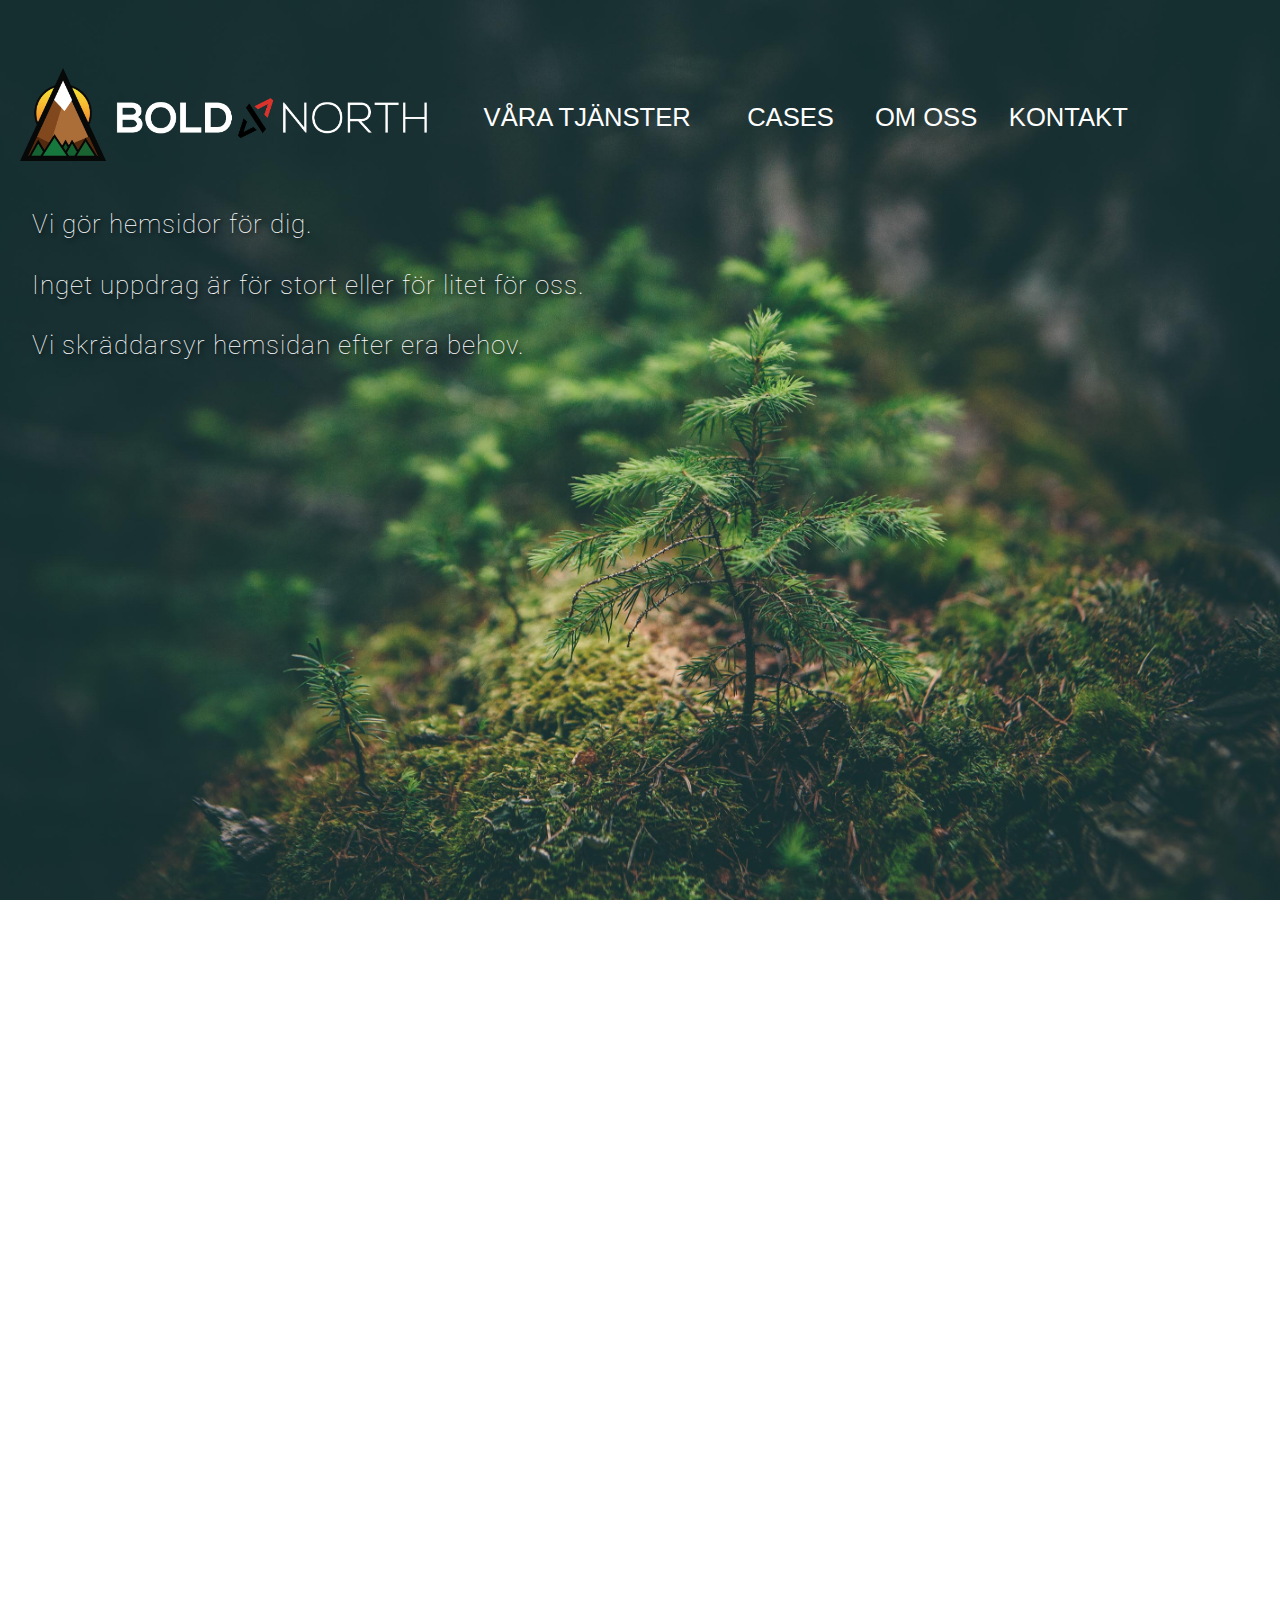
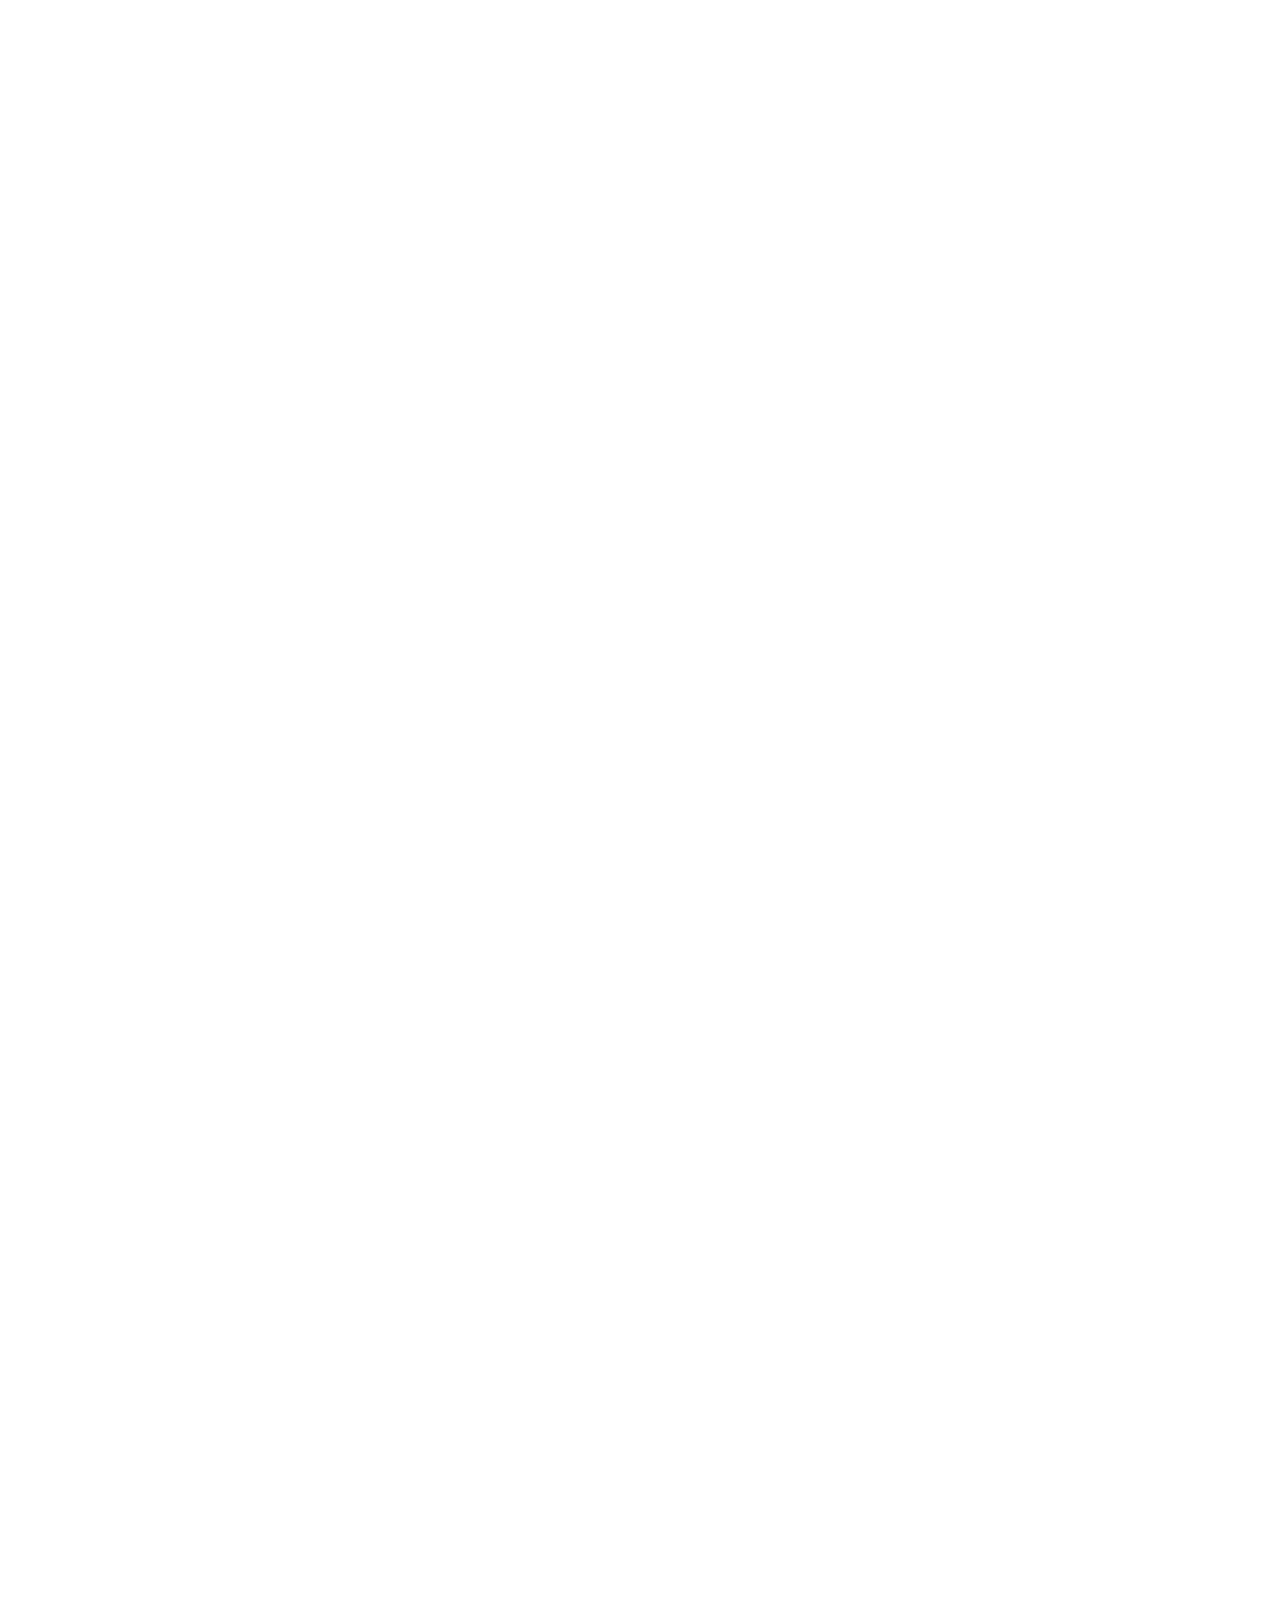
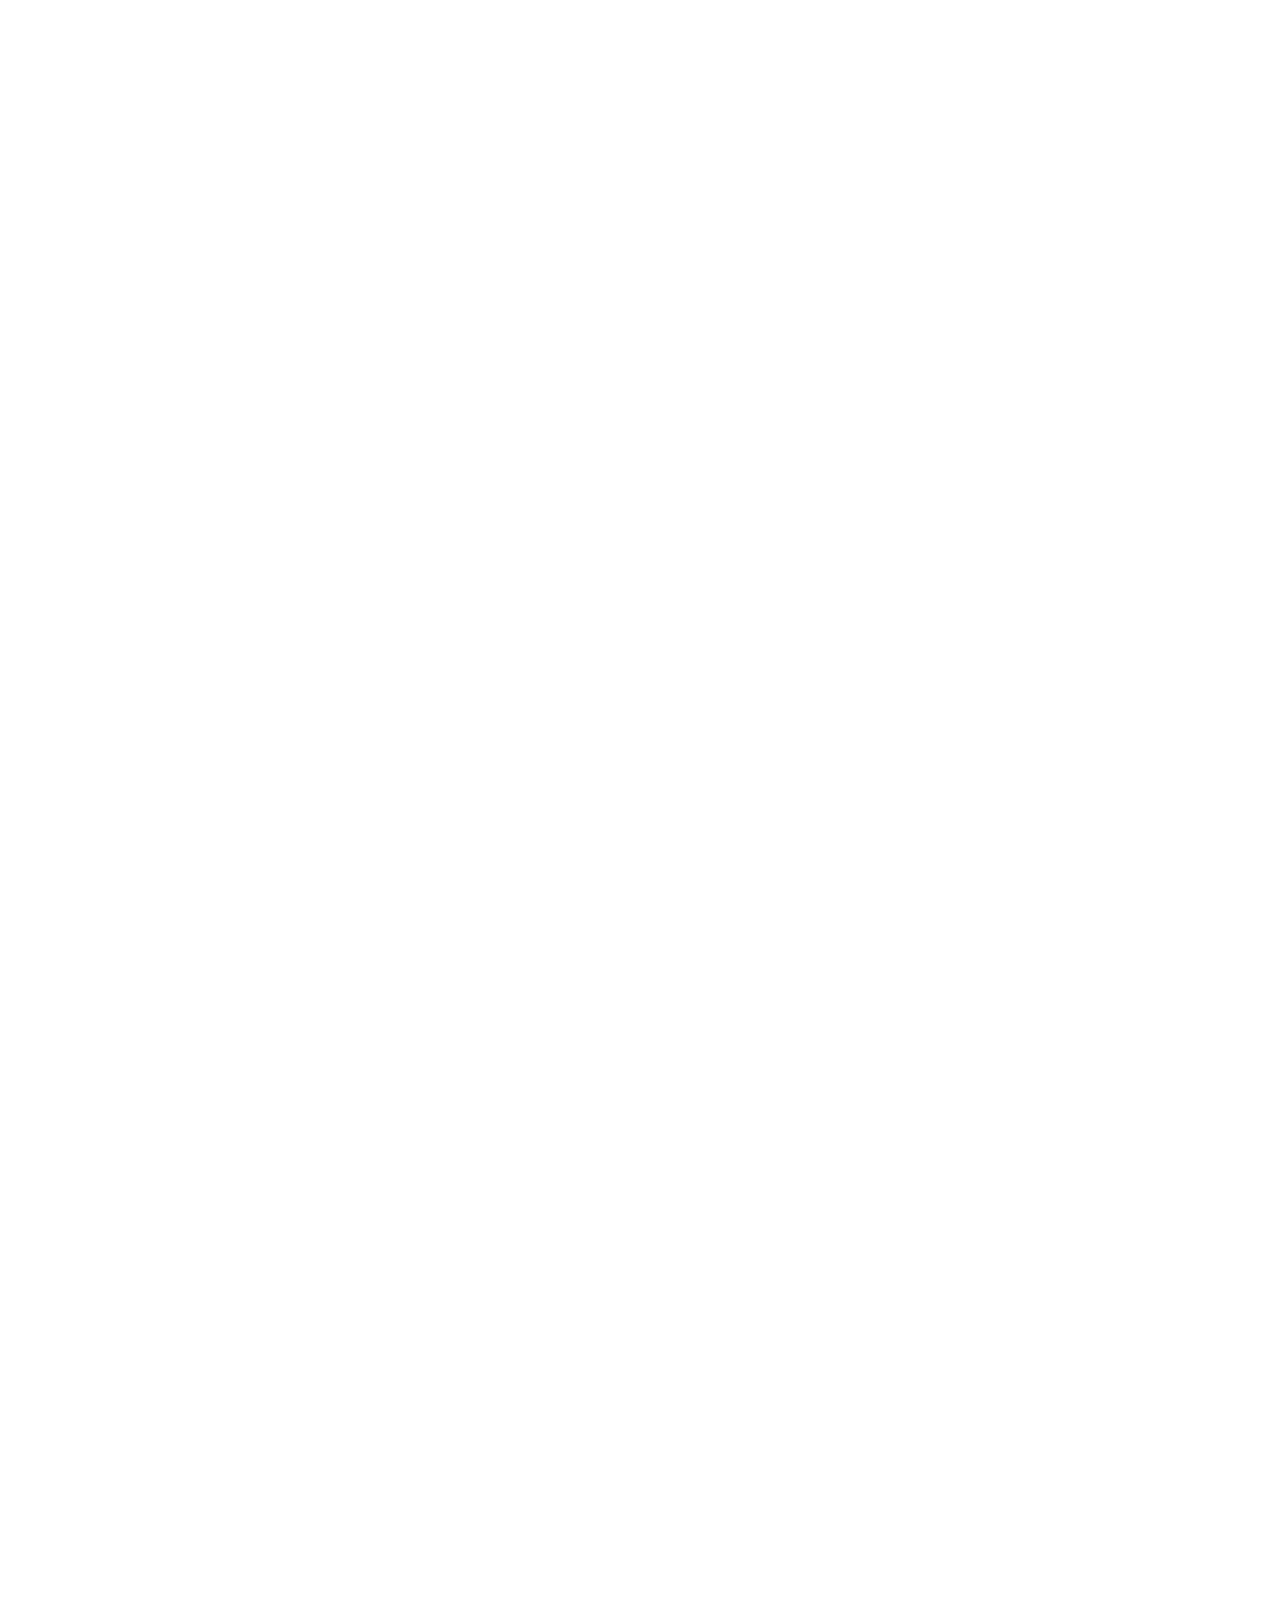
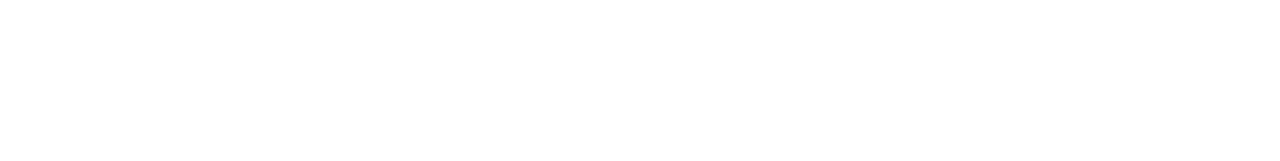
==== index.html @ 270f5dc6 "Merge remote-tracking branch 'refs/remotes/origin/master' into gh-pages" ====
<!DOCTYPE html>
<html lang="sv">

<head>
	<meta charset="utf-8">
	<meta http-equiv="X-UA-Compatible" content="IE=edge">
	<meta name="viewport" content="width=device-width, initial-scale=1">
	<!-- The above 3 meta tags *must* come first in the head; any other head content must come *after* these tags -->
	<title>Boldnorth</title>
	<!-- Bootstrap -->
	<link href="css/bootstrap.min.css" rel="stylesheet">
	<link rel="stylesheet" href="http://maxcdn.bootstrapcdn.com/font-awesome/4.5.0/css/font-awesome.min.css">
	<link href="css/style.css" rel="stylesheet">


	<!-- HTML5 shim and Respond.js for IE8 support of HTML5 elements and media queries -->
	<!-- WARNING: Respond.js doesn't work if you view the page via file:// -->
	<!--[if lt IE 9]>
	  <script src="https://oss.maxcdn.com/html5shiv/3.7.2/html5shiv.min.js"></script>
	  <script src="https://oss.maxcdn.com/respond/1.4.2/respond.min.js"></script>
	<![endif]-->
</head>

<body>
<div class="jumbotron">
	<div class="row">
		<div class="col-md-4">
			<img src="./img/mobile_logo_white.png" alt="Bold North" class="img-responsive mobile">
			<img src="./img/desktop_logo_white.png" alt="Bold North" class="img-responsive desktop">
		</div>

		<div class="col-md-8">
			<div class="rowmenu">
				<div class="linkfix">
					<ul class="col-md-12 list-unstyled text-center text-uppercase">
						<div class="col-xs-12 col-md-4">
							<li><a href="#" class="slide">Våra Tjänster</a></li>
						</div>
						<div class="col-xs-12 col-md-2">
							<li><a href="#" class="slide">Cases</a></li>
						</div>
						<div class="col-xs-12 col-md-2">
							<li><a href="#" class="slide">Om oss</a></li>
						</div>
						<div class="col-xs-12 col-md-2">
							<li><a href="#" class="slide">Kontakt</a></li>
						</div>
					</ul>
				</div>
			</div>
		</div>
	</div>
	
	<section class="intro">
		<div class="row">
			<div class="col-md-12">
			<p>Vi gör hemsidor för dig.</p>
            <p>Inget uppdrag är för stort eller för litet för oss.</p>
            <p>Vi skräddarsyr hemsidan efter era behov.</p>
			</div>
		</div>
	</section>
	
</div>

	<section>
		<div class="rubrik row">
		<h1 class="text-center text-uppercase">Våra tjänster</h1>
		<hr>
		</div>
		<div class="container-fluid">
			<div class="row">

				<div class="col-xs-12 col-md-3">
					<div class="thumbnail">
						<img src="img/html.png" class="img-thumbnail img-circle" alt="HTML5">
						<div class="caption">
							<p>
								Esse despicationes laboris labore vidisse, labore ex incididunt. Quae laboris ea deserunt in est esse est dolor se si malis expetendis cupidatat eu o aliqua minim aliqua proident, quo quorum offendit fidelissimae, nam varias proident eiusmod, fabulas legam quorum hic veniam ea eram pariatur nescius. Sint do est malis proident, sunt pariatur eu graviterque, est et malis cupidatat ad fugiat officia ab appellat. Commodo sint litteris nescius est eu cupidatat non pariatur, te fore eu quem, laboris enim aliqua proident esse. Ut labore nescius deserunt, do duis mandaremus pariatur. A noster commodo illustriora se fugiat adipisicing deserunt noster mentitum. A esse ne sint, vidisse est lorem qui et varias aliqua id iudicem, mentitum nisi iis nescius comprehenderit ita ingeniis ab magna ut legam senserit ea labore sint, nulla o ut culpa possumus, fabulas ex quis nostrud.
							</p>
						</div>
					</div>
				</div>

				<div class="col-xs-12 col-md-3">
					<div class="thumbnail">
						<img src="img/css.png" class="img-thumbnail img-circle" alt="CSS">
						<div class="caption">
							<p>
								Esse despicationes laboris labore vidisse, labore ex incididunt. Quae laboris ea deserunt in est esse est dolor se si malis expetendis cupidatat eu o aliqua minim aliqua proident, quo quorum offendit fidelissimae, nam varias proident eiusmod, fabulas legam quorum hic veniam ea eram pariatur nescius. Sint do est malis proident, sunt pariatur eu graviterque, est et malis cupidatat ad fugiat officia ab appellat. Commodo sint litteris nescius est eu cupidatat non pariatur, te fore eu quem, laboris enim aliqua proident esse. Ut labore nescius deserunt, do duis mandaremus pariatur. A noster commodo illustriora se fugiat adipisicing deserunt noster mentitum. A esse ne sint, vidisse est lorem qui et varias aliqua id iudicem, mentitum nisi iis nescius comprehenderit ita ingeniis ab magna ut legam senserit ea labore sint, nulla o ut culpa possumus, fabulas ex quis nostrud.
							</p>
						</div>
					</div>
				</div>

				<div class="col-xs-12 col-md-3">
					<div class="thumbnail">
						<img src="img/js.PNG" class="img-thumbnail img-circle" alt="JS">
						<div class="caption">
							<p>
								Esse despicationes laboris labore vidisse, labore ex incididunt. Quae laboris ea deserunt in est esse est dolor se si malis expetendis cupidatat eu o aliqua minim aliqua proident, quo quorum offendit fidelissimae, nam varias proident eiusmod, fabulas legam quorum hic veniam ea eram pariatur nescius. Sint do est malis proident, sunt pariatur eu graviterque, est et malis cupidatat ad fugiat officia ab appellat. Commodo sint litteris nescius est eu cupidatat non pariatur, te fore eu quem, laboris enim aliqua proident esse. Ut labore nescius deserunt, do duis mandaremus pariatur. A noster commodo illustriora se fugiat adipisicing deserunt noster mentitum. A esse ne sint, vidisse est lorem qui et varias aliqua id iudicem, mentitum nisi iis nescius comprehenderit ita ingeniis ab magna ut legam senserit ea labore sint, nulla o ut culpa possumus, fabulas ex quis nostrud.
							</p>
						</div>
					</div>
				</div>

				<div class="col-xs-12 col-md-3">
					<div class="thumbnail">
						<img src="img/wp.png" class="img-thumbnail img-circle" alt="WP">
						<div class="caption">
							<p>
								Esse despicationes laboris labore vidisse, labore ex incididunt. Quae laboris ea deserunt in est esse est dolor se si malis expetendis cupidatat eu o aliqua minim aliqua proident, quo quorum offendit fidelissimae, nam varias proident eiusmod, fabulas legam quorum hic veniam ea eram pariatur nescius. Sint do est malis proident, sunt pariatur eu graviterque, est et malis cupidatat ad fugiat officia ab appellat. Commodo sint litteris nescius est eu cupidatat non pariatur, te fore eu quem, laboris enim aliqua proident esse. Ut labore nescius deserunt, do duis mandaremus pariatur. A noster commodo illustriora se fugiat adipisicing deserunt noster mentitum. A esse ne sint, vidisse est lorem qui et varias aliqua id iudicem, mentitum nisi iis nescius comprehenderit ita ingeniis ab magna ut legam senserit ea labore sint, nulla o ut culpa possumus, fabulas ex quis nostrud.
							</p>
						</div>
					</div>
				</div>


			</div>
		</div>
	</section>
	
	<section id="cases container-fluid">
		<header class="row rubrik">
			<h1 class="text-center text-uppercase">Cases</h1>
			<hr>
		</header>
		<div class="row">
			<div class="col-md-12">
				<div class="col-md-4 col-sm-6 case-item">
					<img class="img-responsive" src="./img/city-q-c-800-400-4.jpg" alt="New York skyline">
					<div class="back">
						<h3>Project 1</h3>
						<p>Donec imperdiet purus vel orci luctus feugiat. Vivamus a sem in mauris scelerisque ornare a eget nisl. Maecenas non turpis vitae purus ultricies convallis sed ut lectus.</p>
						<ul class="project-links">
							<li><a href="#"><i class="fa fa-github fa-lg"></i>github</a></li>
							<li><a href="#"><i class="fa fa-link fa-lg"></i>url</a></li>
						</ul>
					</div>
				</div>
				<div class="col-md-4 col-sm-6 case-item">
					<img class="img-responsive" src="./img/city-q-c-800-400-4.jpg" alt="New York skyline">
					<div class="back">
						<h3>Project 1</h3>
						<p>Donec imperdiet purus vel orci luctus feugiat. Vivamus a sem in mauris scelerisque ornare a eget nisl. Maecenas non turpis vitae purus ultricies convallis sed ut lectus.</p>
						<ul class="project-links">
							<li><a href="#"><i class="fa fa-github fa-lg"></i>github</a></li>
							<li><a href="#"><i class="fa fa-link fa-lg"></i>url</a></li>
						</ul>
					</div>
				</div>
				<div class="col-md-4 col-sm-6 case-item">
					<img class="img-responsive" src="./img/city-q-c-800-400-4.jpg" alt="New York skyline">
					<div class="back">
						<h3>Project 1</h3>
						<p>Donec imperdiet purus vel orci luctus feugiat. Vivamus a sem in mauris scelerisque ornare a eget nisl. Maecenas non turpis vitae purus ultricies convallis sed ut lectus.</p>
						<ul class="project-links">
							<li><a href="#"><i class="fa fa-github fa-lg"></i>github</a></li>
							<li><a href="#"><i class="fa fa-link fa-lg"></i>url</a></li>
						</ul>
					</div>
				</div>
			</div>
		</div>
	</section>


	<div class="row">
		<div class="about-wrapper container-fluid" id="about">
			<article class="col-md-12 about">
				<div class="rubrik">
					<h1 class"text-center text-uppercase">Om oss</h1> 
					<hr>
				</div>
				<p class="text-center">Boldnorth är en webbyrå inriktad på att bygga websidelösningar för småföretag.
					<br> Som vill förbättra sin verksamhets synlighet på webben,
					<br> eller som vill ha en mer professionell lösning(uppfräschning), av deras tidigare hemsida.
					<br> Många småföretag har ofta hemma snickrade hemsidor, hemsidor från tidigt 2000-tal eller liknande.
					<br> Förutom att bygga väl designade hemsidor i Front end och i vissa fall med Wordpress
					<br> erbjuder vi en helhets lösning då vi också hostar hemsidorna på egna servrar vi har hand om.</p>
			</article>
		</div>
	</div>
	<div class="rubrik row">
		<h1 class"text-center text-uppercase">Vilka vi är</h1> 
		<hr>
	</div>
	<div class="members">
		<!-- Member John -->
		<section class="col-sm-3 col-md-3">
			<div class="thumb">
				<img src="img/user0.jpg" class="img-responsive" title="John Doe" alt="John Doe" />
				<div>
					<div>
						<p class="text-center">
							<a href="http://facebook.com"><i class="fa fa-facebook fa-lg"></i></a>
							<a href="http://twitter.com"><i class="fa fa-twitter fa-lg"></i></a>
							<a href="http://github.com"><i class="fa fa-github fa-lg"></i></a>
							<a href="http://googleplus.com"><i class="fa fa-google-plus fa-lg"></i></a>
						</p>
					</div>
				</div>
			</div>
			<div class="text-uppercase member">
				<h2>John Doe</h2></div>
			<div class="text-uppercase member-position">
				<h4>Utvecklare</h4></div>
		</section>

		<!-- Member Jane -->
		<section class="col-sm-3 col-md-3">
			<div class="thumb">
				<img src="img/user1.jpg" class="img-responsive" title="Jane Doe" alt="Jane Doe" />
				<div>
					<div>
						<p class="text-center">
							<a href="http://facebook.com"><i class="fa fa-facebook fa-lg"></i></a>
							<a href="http://twitter.com"><i class="fa fa-twitter fa-lg"></i></a>
							<a href="http://github.com"><i class="fa fa-github fa-lg"></i></a>
							<a href="http://googleplus.com"><i class="fa fa-google-plus fa-lg"></i></a>
						</p>
					</div>
				</div>
			</div>
			<div class="text-uppercase member">
				<h2>Jane Doe</h2></div>
			<div class="text-uppercase member-position">
				<h4>Utvecklare</h4></div>
		</section>

		<!-- Member Mike -->
		<section class="col-sm-3 col-md-3">
			<div class="thumb">
				<img src="img/user2.jpg" class="img-responsive" title="Mike Doe" alt="Mike Doe" />
				<div>
					<div>
						<p class="text-center">
							<a href="http://facebook.com"><i class="fa fa-facebook fa-lg"></i></a>
							<a href="http://twitter.com"><i class="fa fa-twitter fa-lg"></i></a>
							<a href="http://github.com"><i class="fa fa-github fa-lg"></i></a>
							<a href="http://googleplus.com"><i class="fa fa-google-plus fa-lg"></i></a>
						</p>
					</div>
				</div>
			</div>
			<div class="text-uppercase member">
				<h2>Mike Doe</h2></div>
			<div class="text-uppercase member-position">
				<h4>Utvecklare</h4></div>
		</section>

		<!-- Member Rupert -->
		<section class="col-md-3">
			<div class="thumb">
				<img src="img/user3.jpg" class="img-responsive" title="Rupert Doe" alt="Rupert Doe" />
				<div>
					<div>
						<p class="text-center">
							<a href="http://facebook.com"><i class="fa fa-facebook fa-lg"></i></a>
							<a href="http://twitter.com"><i class="fa fa-twitter fa-lg"></i></a>
							<a href="http://github.com"><i class="fa fa-github fa-lg"></i></a>
							<a href="http://googleplus.com"><i class="fa fa-google-plus fa-lg"></i></a>
						</p>
					</div>
				</div>
			</div>
			<div class="text-uppercase member">
				<h2>Rupert Doe</h2></div>
			<div class="text-uppercase member-position">
				<h4>Utvecklare</h4></div>
		</section>
	</div>
	
	<div class="clear"></div>
	
	<div class="container form col-xs-12 col-sm-12 col-md-12 clear" id="form">
		<div class="col-xs-12 col-sm-offset-2 col-sm-8 contact-wrapper">
			<div class="col-xs-12 col-sm-12 contact-header">
				<h2>KONTAKTA OSS</h2>
			</div>
			<hr>
			<form class="form-horizontal" role="form">
				<div class="form-group">
					<label class="control-label col-xs-4 col-sm-offset-1 col-sm-2" for="fname">Förnamn:</label>
					<div class="col-xs-12 col-sm-offset-1 col-sm-10">
						<input type="text" id="fname" placeholder="Förnamn">
					</div>
				</div>
				<div class="form-group">
					<label class="control-label col-xs-4 col-sm-offset-1 col-sm-2" for="lname">Efternamn:</label>
					<div class="col-xs-12 col-sm-offset-1 col-sm-10">
						<input type="text" id="lname" placeholder="Efternamn">
					</div>
				</div>
				<div class="form-group" id="email">
					<label class="control-label col-xs-4 col-sm-offset-1 col-sm-2" for="email">E-mail:</label>
					<div class="col-xs-12 col-sm-offset-1 col-sm-10">
						<input type="email" id="email" placeholder="E-mail">
					</div>
				</div>
				<div class="form-group">
					<label class="control-label col-xs-4 col-sm-offset-1 col-sm-2" for="message">Meddelande:</label>
					<div class="col-xs-12 col-sm-offset-1 col-sm-10">
						<textarea class="textarea" rows="5" id="message"></textarea>
					</div>
				</div>
				<div class="form-group">
					<div class="col-xs-12 col-sm-offset-1 col-sm-10">
						<button type="submit" class="button">Skicka</button>
					</div>
				</div>
			</form>
			<!--Map-->
			<div class="col-xs-12 col-sm-12 contact-header">
				<h2>HITTA HIT</h2>
			</div>
			<hr>
			<div class="map lighten col-xs-12 col-sm-12" id="map">
				<iframe src="https://www.google.com/maps/embed?pb=!1m18!1m12!1m3!1d2022.7422877471067!2d18.073417816489247!3d59.5373857013647!2m3!1f0!2f0!3f0!3m2!1i1024!2i768!4f13.1!3m3!1m2!1s0x465f9749a5b9292f%3A0x2aa15bc12e56714d!2sFornminnesv%C3%A4gen+5%2C+186+32+Vallentuna!5e0!3m2!1sen!2sse!4v1453817411791" allowfullscreen></iframe>
			</div>
		</div>
	</div>

	<div class="col">
		<footer class="col-xs-12">
			<section class="col-xs-12 col-sm-offset-1 col-sm-3">
				<img src="img/footer_logo.png" alt="logotype">
				<p>&copy; 2016 Bold North
					<br>All Rights Reserved</p>
			</section>
			<section class="col-xs-12 col-sm-offset-1 col-sm-3">
				<h1>KONTAKT</h1>
				<p>Sjumilavägen 8
					<br> 186 79 Sjumilaskogen
					<br> Tel: 055-55 55 55
					<br>
					<a href=“boldnorth@hotmail.com”>Skicka ett mejl</a>
				</p>
			</section>
			<section class="col-xs-12 col-sm-offset-1 col-sm-3">
				<h1>SOCIALA MEDIER</h1>
				<div class="social">
					<a href="http://www.facebook.com">
						<img class="tilt darken" src="img/social/1453470509_social_media_icons_elance_2-01.png" alt="facebook">
					</a>
				</div>
				<div class="social">
					<a href="#">
						<img class="tilt darken" src="img/social/1453470567_social_media_icons_elance_2-05.png" alt="twitter">
					</a>
				</div>
				<div class="social">
					<a href="#">
						<img class="tilt darken" src="img/social/1453470576_social_media_icons_elance_2-08.png" alt="linkedin">
					</a>
				</div>
				<div class="social">
					<a href="#">
						<img class="tilt darken" src="img/social/1453470588_social_media_icons_elance_2-03.png" alt="googleplus">
					</a>
				</div>
			</section>
		</footer>
	</div>

	<!-- jQuery (necessary for Bootstrap's JavaScript plugins) -->
	<script src="https://ajax.googleapis.com/ajax/libs/jquery/1.11.3/jquery.min.js"></script>
	<!-- Include all compiled plugins (below), or include individual files as needed -->
	<script src="js/bootstrap.min.js"></script>
</body>

</html>
---- css/style.css ----
/* BASIC STYLES
----------------------------------------------- */

/* FONTS */
@import url(https://fonts.googleapis.com/css?family=Roboto:400,100,300,100italic,300italic,400italic,500,500italic,700,700italic,900,900italic);
/* @import url(https://fonts.googleapis.com/css?family=Roboto); */
@import url(https://fonts.googleapis.com/css?family=Open+Sans);
@import url(https://fonts.googleapis.com/css?family=Source+Sans+Pro);

/* BASIC STYLES */
@import "basic.css";

/* HEADER
----------------------------------------------- */
@import "header.css";

/* INTRO
----------------------------------------------- */
@import "intro.css";

/* SERVICES
----------------------------------------------- */
@import "services.css";

/* CASES
----------------------------------------------- */
@import "cases.css";

/* ABOUT
----------------------------------------------- */
@import "about.css";

/* CONTACT
----------------------------------------------- */
@import "contact.css";

/* FOOTER
----------------------------------------------- */
@import "footer.css";
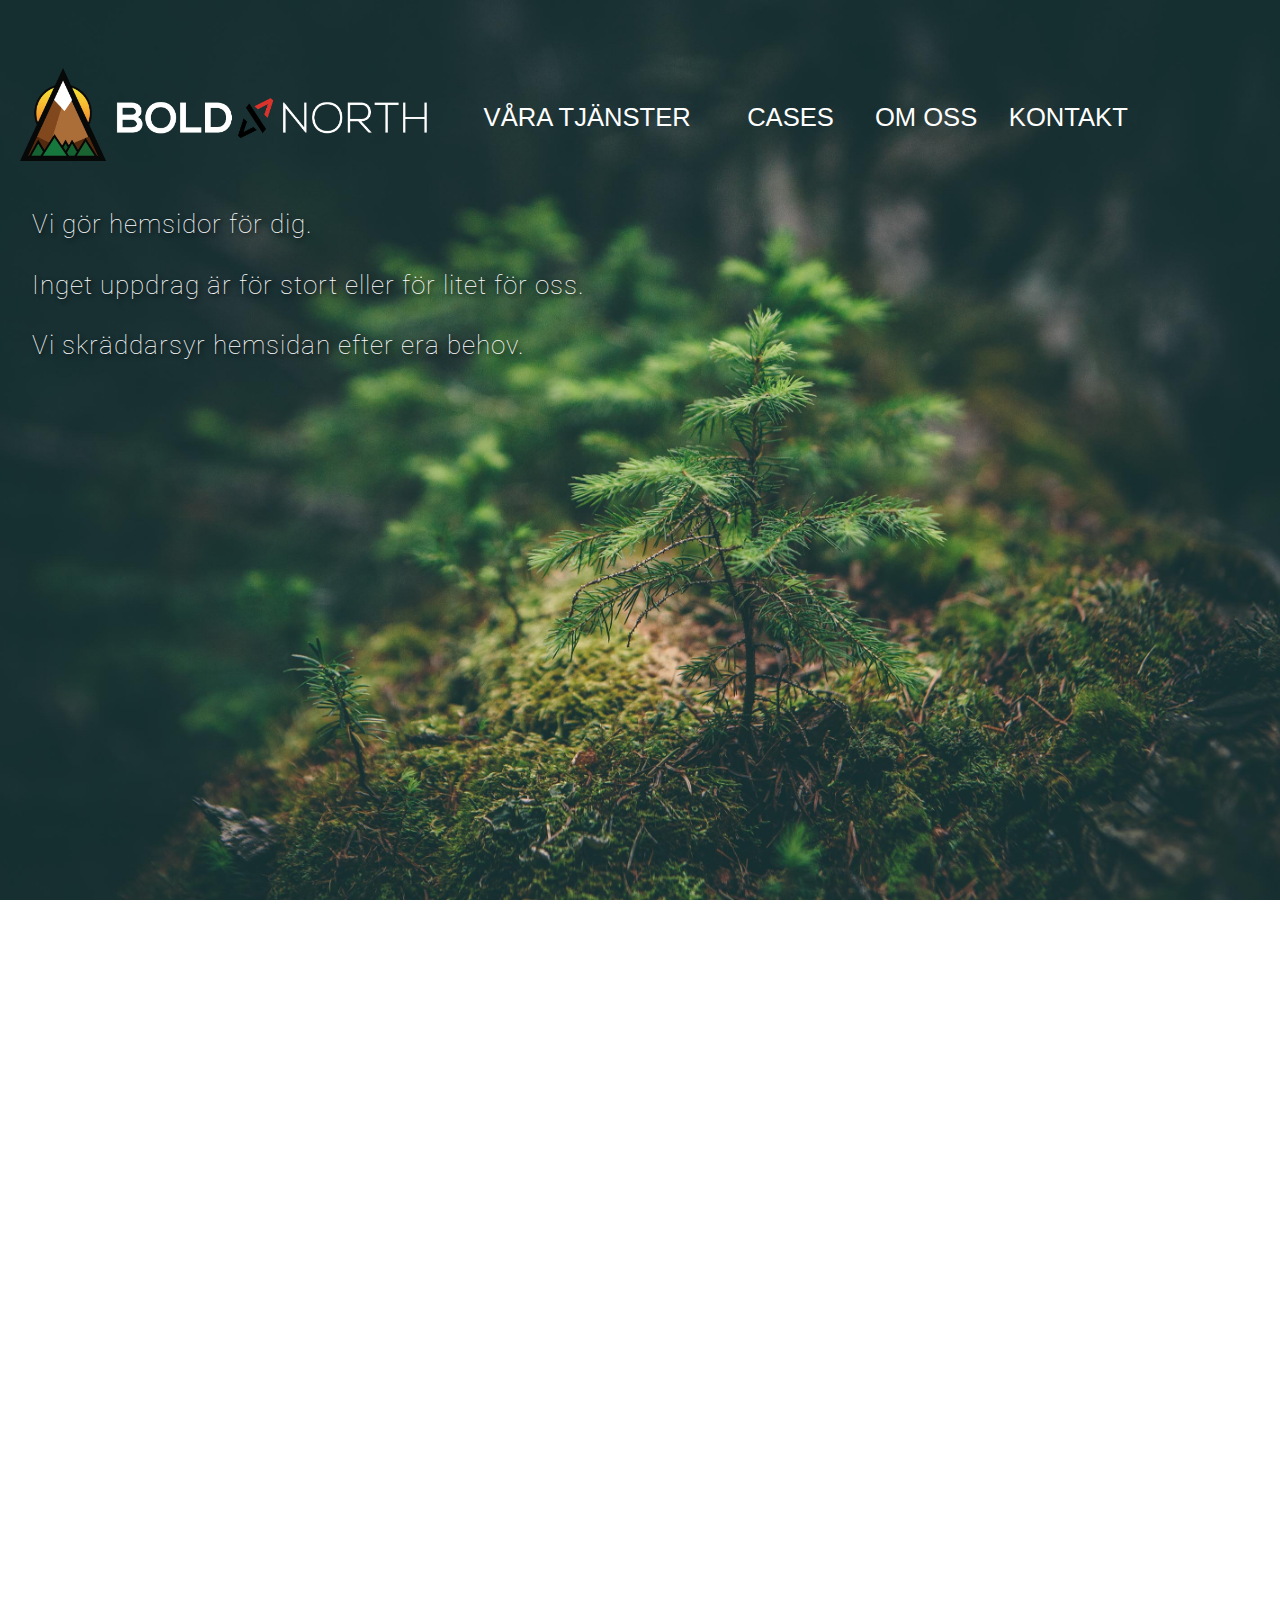
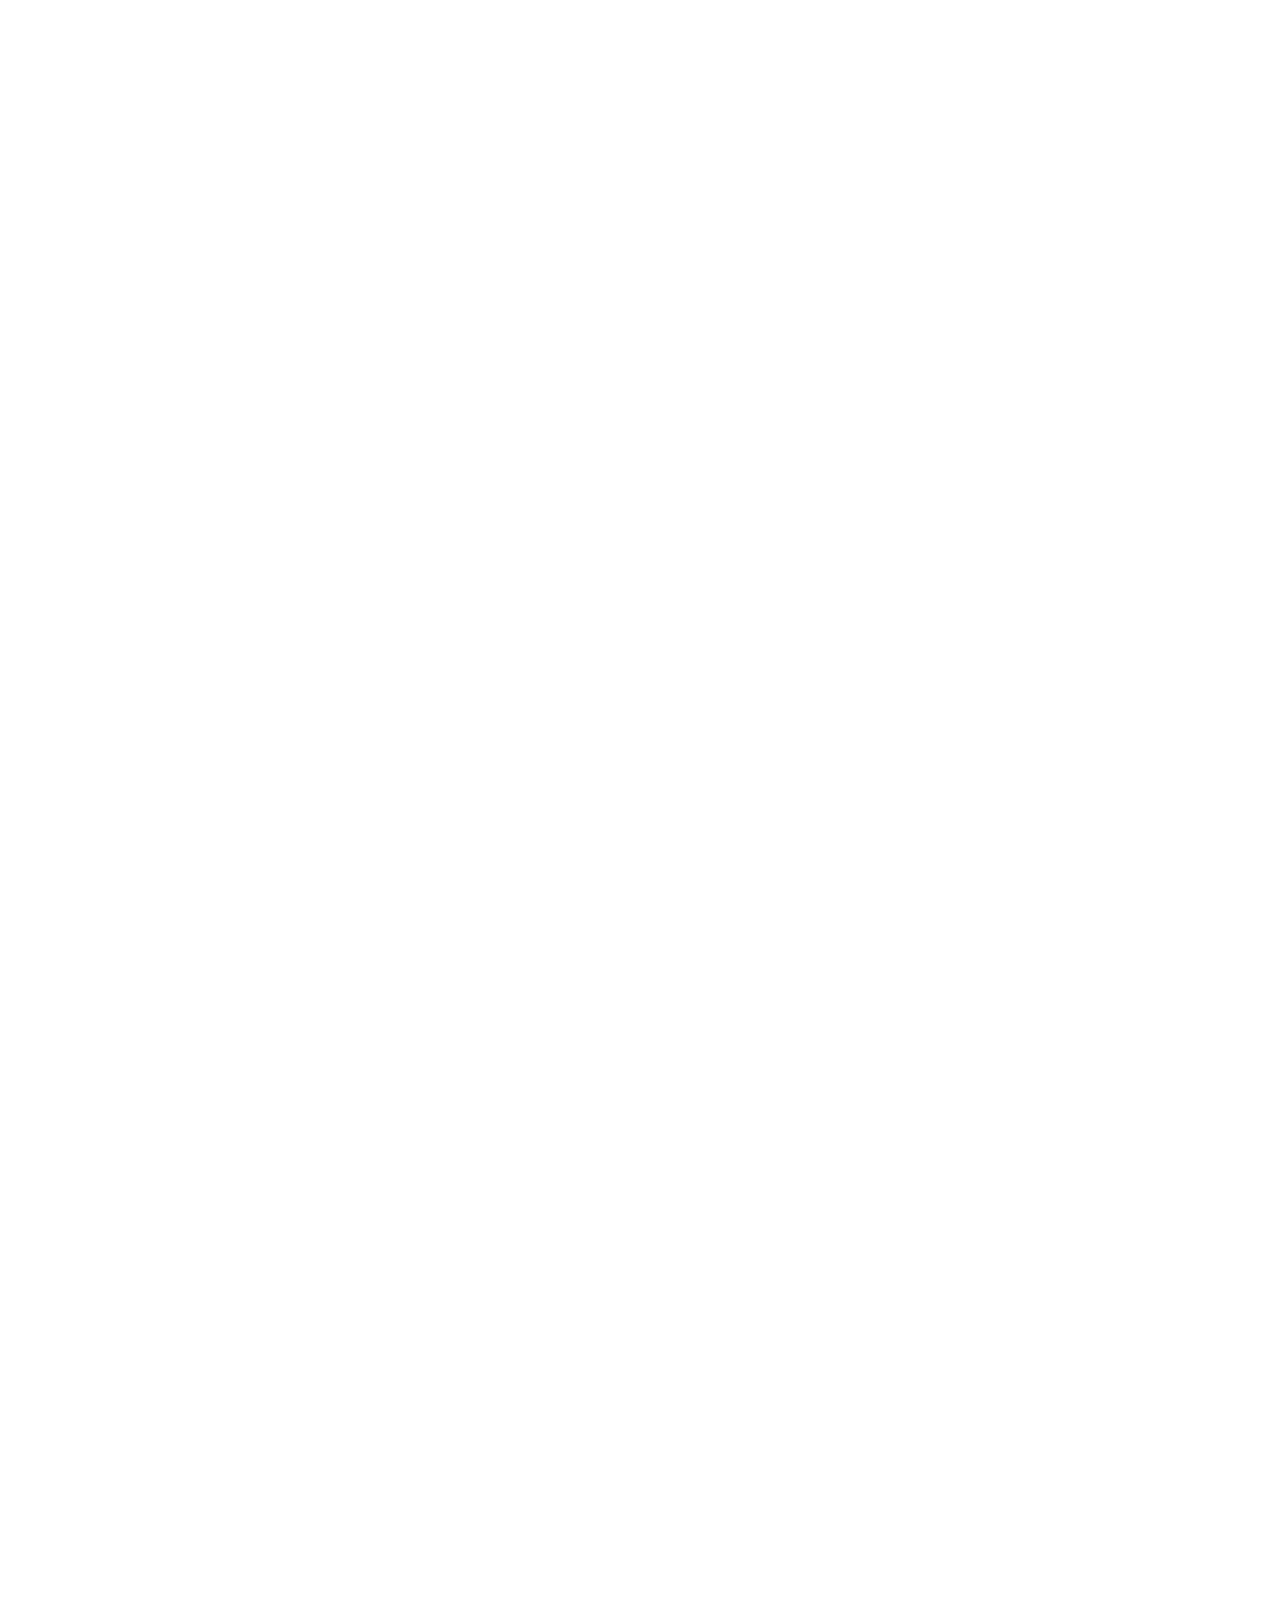
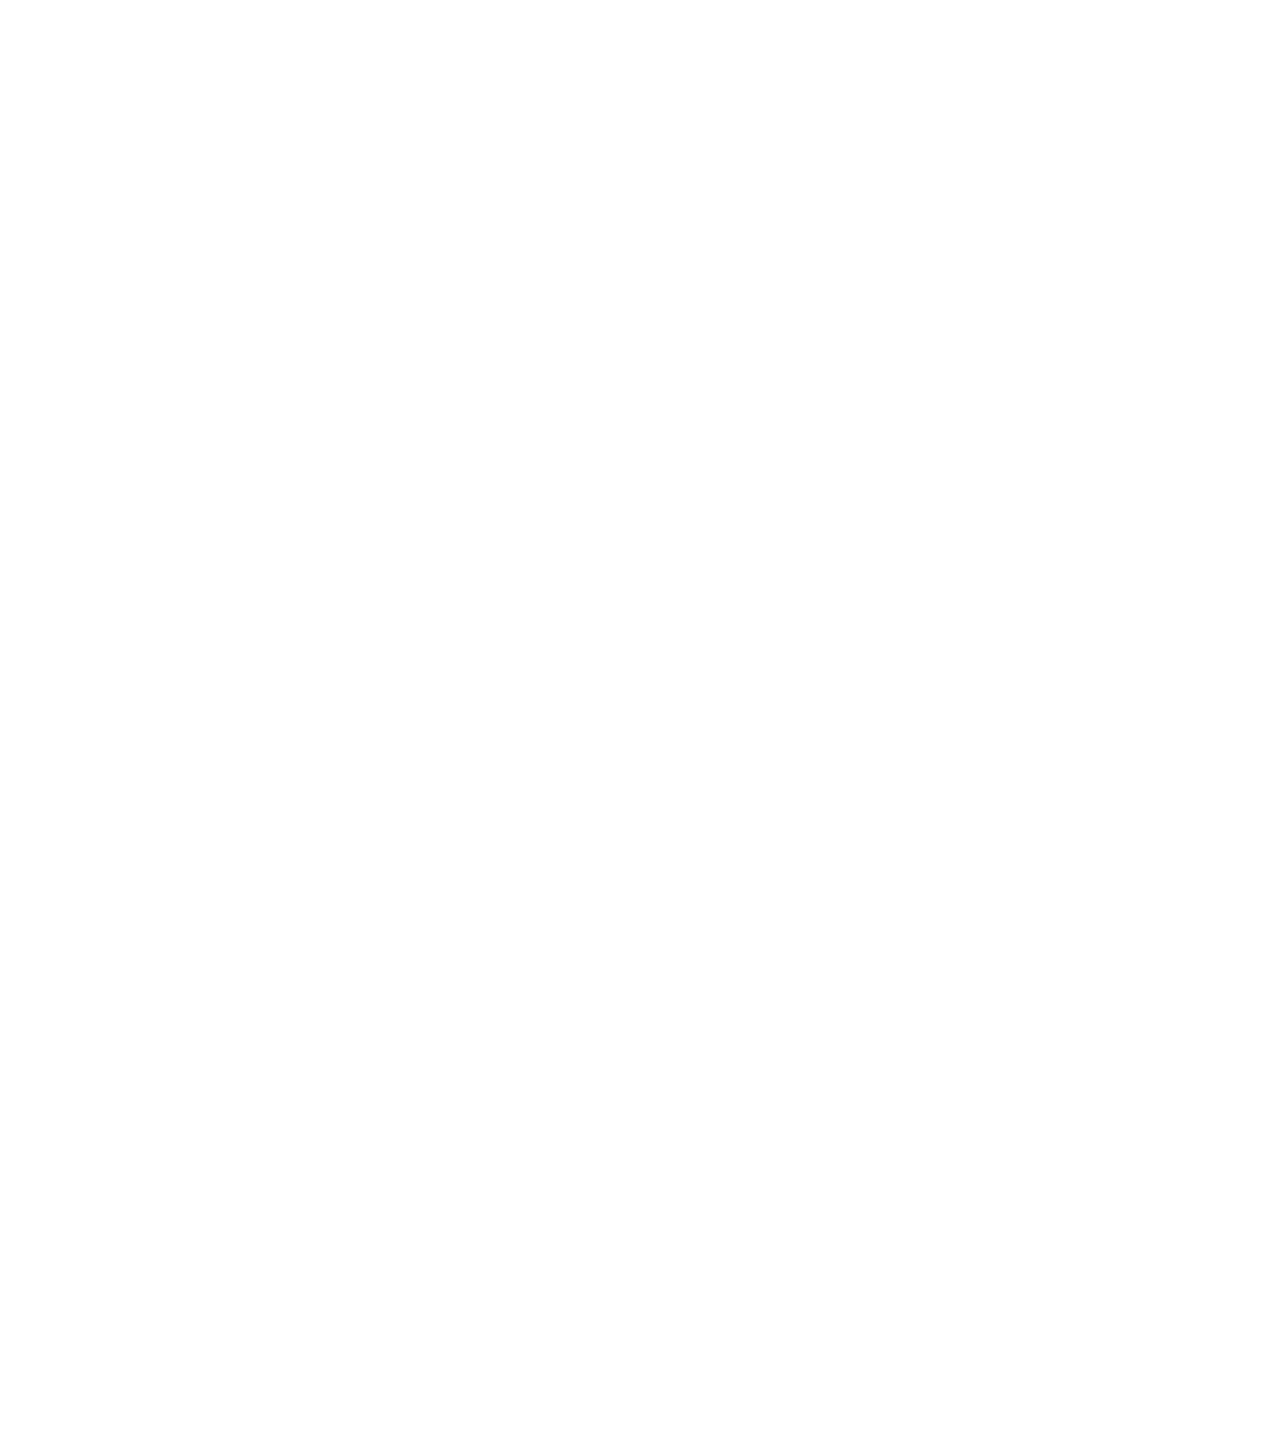
==== commit 52b5eb9c: "merge" ====
--- a/index.html
+++ b/index.html
@@ -247,6 +247,7 @@
 				<h2>Mike Doe</h2></div>
 			<div class="text-uppercase member-position">
 				<h4>Utvecklare</h4></div>
+>>>>>>> master
 		</section>
 
 		<!-- Member Rupert -->
@@ -273,93 +274,101 @@
 	
 	<div class="clear"></div>
 	
-	<div class="container form col-xs-12 col-sm-12 col-md-12 clear" id="form">
-		<div class="col-xs-12 col-sm-offset-2 col-sm-8 contact-wrapper">
-			<div class="col-xs-12 col-sm-12 contact-header">
+	<!--KONTAKT-->
+<section>
+	<div class="container form col-xs-12 col-sm-12 col-md-12 col-lg-12 badboll" id="form">
+		<div class="col-xs-12 col-sm-offset-2 col-sm-8 col-md-offset-2 col-md-8 col-lg-offset-3 col-lg-6 contact-wrapper">
+			<div class="col-xs-12 col-sm-12 col-md-12 col-lg-12 contact-header">
 				<h2>KONTAKTA OSS</h2>
 			</div>
 			<hr>
-			<form class="form-horizontal" role="form">
+			<!--Form-->
+			<div class="col-xs-12 col-sm-12 col-md-6">
+				<form class="form-horizontal" role="form">
 				<div class="form-group">
-					<label class="control-label col-xs-4 col-sm-offset-1 col-sm-2" for="fname">Förnamn:</label>
-					<div class="col-xs-12 col-sm-offset-1 col-sm-10">
-						<input type="text" id="fname" placeholder="Förnamn">
-					</div>
-				</div>
-				<div class="form-group">
-					<label class="control-label col-xs-4 col-sm-offset-1 col-sm-2" for="lname">Efternamn:</label>
-					<div class="col-xs-12 col-sm-offset-1 col-sm-10">
-						<input type="text" id="lname" placeholder="Efternamn">
-					</div>
-				</div>
-				<div class="form-group" id="email">
-					<label class="control-label col-xs-4 col-sm-offset-1 col-sm-2" for="email">E-mail:</label>
-					<div class="col-xs-12 col-sm-offset-1 col-sm-10">
-						<input type="email" id="email" placeholder="E-mail">
-					</div>
-				</div>
-				<div class="form-group">
-					<label class="control-label col-xs-4 col-sm-offset-1 col-sm-2" for="message">Meddelande:</label>
-					<div class="col-xs-12 col-sm-offset-1 col-sm-10">
-						<textarea class="textarea" rows="5" id="message"></textarea>
-					</div>
-				</div>
-				<div class="form-group">
-					<div class="col-xs-12 col-sm-offset-1 col-sm-10">
-						<button type="submit" class="button">Skicka</button>
-					</div>
-				</div>
-			</form>
-			<!--Map-->
-			<div class="col-xs-12 col-sm-12 contact-header">
-				<h2>HITTA HIT</h2>
-			</div>
-			<hr>
-			<div class="map lighten col-xs-12 col-sm-12" id="map">
-				<iframe src="https://www.google.com/maps/embed?pb=!1m18!1m12!1m3!1d2022.7422877471067!2d18.073417816489247!3d59.5373857013647!2m3!1f0!2f0!3f0!3m2!1i1024!2i768!4f13.1!3m3!1m2!1s0x465f9749a5b9292f%3A0x2aa15bc12e56714d!2sFornminnesv%C3%A4gen+5%2C+186+32+Vallentuna!5e0!3m2!1sen!2sse!4v1453817411791" allowfullscreen></iframe>
-			</div>
-		</div>
-	</div>
-
-	<div class="col">
-		<footer class="col-xs-12">
-			<section class="col-xs-12 col-sm-offset-1 col-sm-3">
-				<img src="img/footer_logo.png" alt="logotype">
-				<p>&copy; 2016 Bold North
-					<br>All Rights Reserved</p>
-			</section>
-			<section class="col-xs-12 col-sm-offset-1 col-sm-3">
-				<h1>KONTAKT</h1>
-				<p>Sjumilavägen 8
-					<br> 186 79 Sjumilaskogen
-					<br> Tel: 055-55 55 55
-					<br>
-					<a href=“boldnorth@hotmail.com”>Skicka ett mejl</a>
-				</p>
-			</section>
-			<section class="col-xs-12 col-sm-offset-1 col-sm-3">
-				<h1>SOCIALA MEDIER</h1>
-				<div class="social">
-					<a href="http://www.facebook.com">
-						<img class="tilt darken" src="img/social/1453470509_social_media_icons_elance_2-01.png" alt="facebook">
-					</a>
-				</div>
-				<div class="social">
-					<a href="#">
-						<img class="tilt darken" src="img/social/1453470567_social_media_icons_elance_2-05.png" alt="twitter">
-					</a>
-				</div>
-				<div class="social">
-					<a href="#">
-						<img class="tilt darken" src="img/social/1453470576_social_media_icons_elance_2-08.png" alt="linkedin">
-					</a>
-				</div>
-				<div class="social">
-					<a href="#">
-						<img class="tilt darken" src="img/social/1453470588_social_media_icons_elance_2-03.png" alt="googleplus">
-					</a>
-				</div>
-			</section>
+				<label class="control-label col-xs-4 col-sm-offset-1 col-sm-2  col-md-2" for="fname">Förnamn:</label>
+				<div class="col-xs-12 col-sm-offset-1 col-sm-10 col-md-11">
+				<input type="text"  id="fname" placeholder="Förnamn">
+			</div>
+		</div>
+		<div class="form-group">
+			<label class="control-label col-xs-4 col-sm-offset-1 col-sm-2" for="lname">Efternamn:</label>
+			<div class="col-xs-12 col-sm-offset-1 col-sm-10 col-md-11">
+			<input type="text"  id="lname" placeholder="Efternamn">
+		</div>
+	</div>
+	<div class="form-group">
+		<label class="control-label col-xs-4 col-sm-offset-1 col-sm-2" for="email">Email:</label>
+		<div class="col-xs-12 col-sm-offset-1 col-sm-10 col-md-11">          
+		<input type="email"  id="email" placeholder="E-mail">
+	</div>
+	</div>
+</div>
+<!--Textarea-->
+<div class="col-xs-12 col-sm-12 col-md-6">
+	<div class="form-group">
+		<label class="control-label col-xs-4 col-sm-offset-1 col-sm-2" for="message">Meddelande:</label>
+		<div class="col-xs-12 col-sm-offset-1 col-sm-10 col-md-11" id="text-area-wrapper"> 
+		<textarea class="textarea" rows="6" id="message"></textarea>
+	</div>
+</div>
+<!--Button-->
+<div class="form-group">        
+	<div class="col-xs-12 col-sm-offset-1 col-sm-10 col-md-11" id="button-wrapper">
+		<button type="submit" class="button" >Skicka</button>
+	</div>
+</div>
+</div>
+</form>
+<!--Map-->
+<div class="col-xs-12 col-sm-12 col-md-12 contact-header">
+	<h2>HITTA HIT</h2>
+</div>
+	<hr>
+	<div class="map lighten col-xs-12 col-sm-12" id="map">
+		<iframe src="https://www.google.com/maps/embed?pb=!1m18!1m12!1m3!1d2022.7422877471067!2d18.073417816489247!3d59.5373857013647!2m3!1f0!2f0!3f0!3m2!1i1024!2i768!4f13.1!3m3!1m2!1s0x465f9749a5b9292f%3A0x2aa15bc12e56714d!2sFornminnesv%C3%A4gen+5%2C+186+32+Vallentuna!5e0!3m2!1sen!2sse!4v1453817411791"   allowfullscreen></iframe>
+		</div>
+	</div>
+</div>
+</section>
+<!--Footer-->
+<div class="col">
+	<footer class="col-xs-12">
+		<section class="col-xs-12 col-sm-offset-1 col-sm-3">
+			<img src="img/footer_logo.png" alt="logotype">
+			<p>&copy; 2016 Bold North<br>All Rights Reserved</p>
+		</section>
+		<section class="col-xs-12 col-sm-offset-1 col-sm-3">
+		<h1>KONTAKT</h1>
+			<address>Sjumilavägen 8<br>
+			   186 79 Sjumilaskogen<br>
+			   Tel: 055-55 55 55<br>
+			   <a href=“boldnorth@hotmail.com”>Skicka ett mejl</a>
+			</address>
+		</section>
+		<section class="col-xs-12 col-sm-offset-1 col-sm-3">
+			<h1>SOCIALA MEDIER</h1>
+			<div class="social">
+				<a href="http://www.facebook.com">
+					<img class="tilt darken" src="img/social/1453470509_social_media_icons_elance_2-01.png" alt="facebook">
+				</a>
+			</div>
+			<div class="social">
+				<a href="#">
+					<img class="tilt darken" src="img/social/1453470567_social_media_icons_elance_2-05.png" alt="twitter">
+				</a>
+			</div>
+			<div class="social">
+				<a href="#">
+					<img class="tilt darken" src="img/social/1453470576_social_media_icons_elance_2-08.png" alt="linkedin">
+				</a>
+			</div>
+			<div class="social">
+				<a href="#">
+					<img class="tilt darken" src="img/social/1453470588_social_media_icons_elance_2-03.png" alt="googleplus">
+				</a>
+			</div>
+		</section>
 		</footer>
 	</div>
 
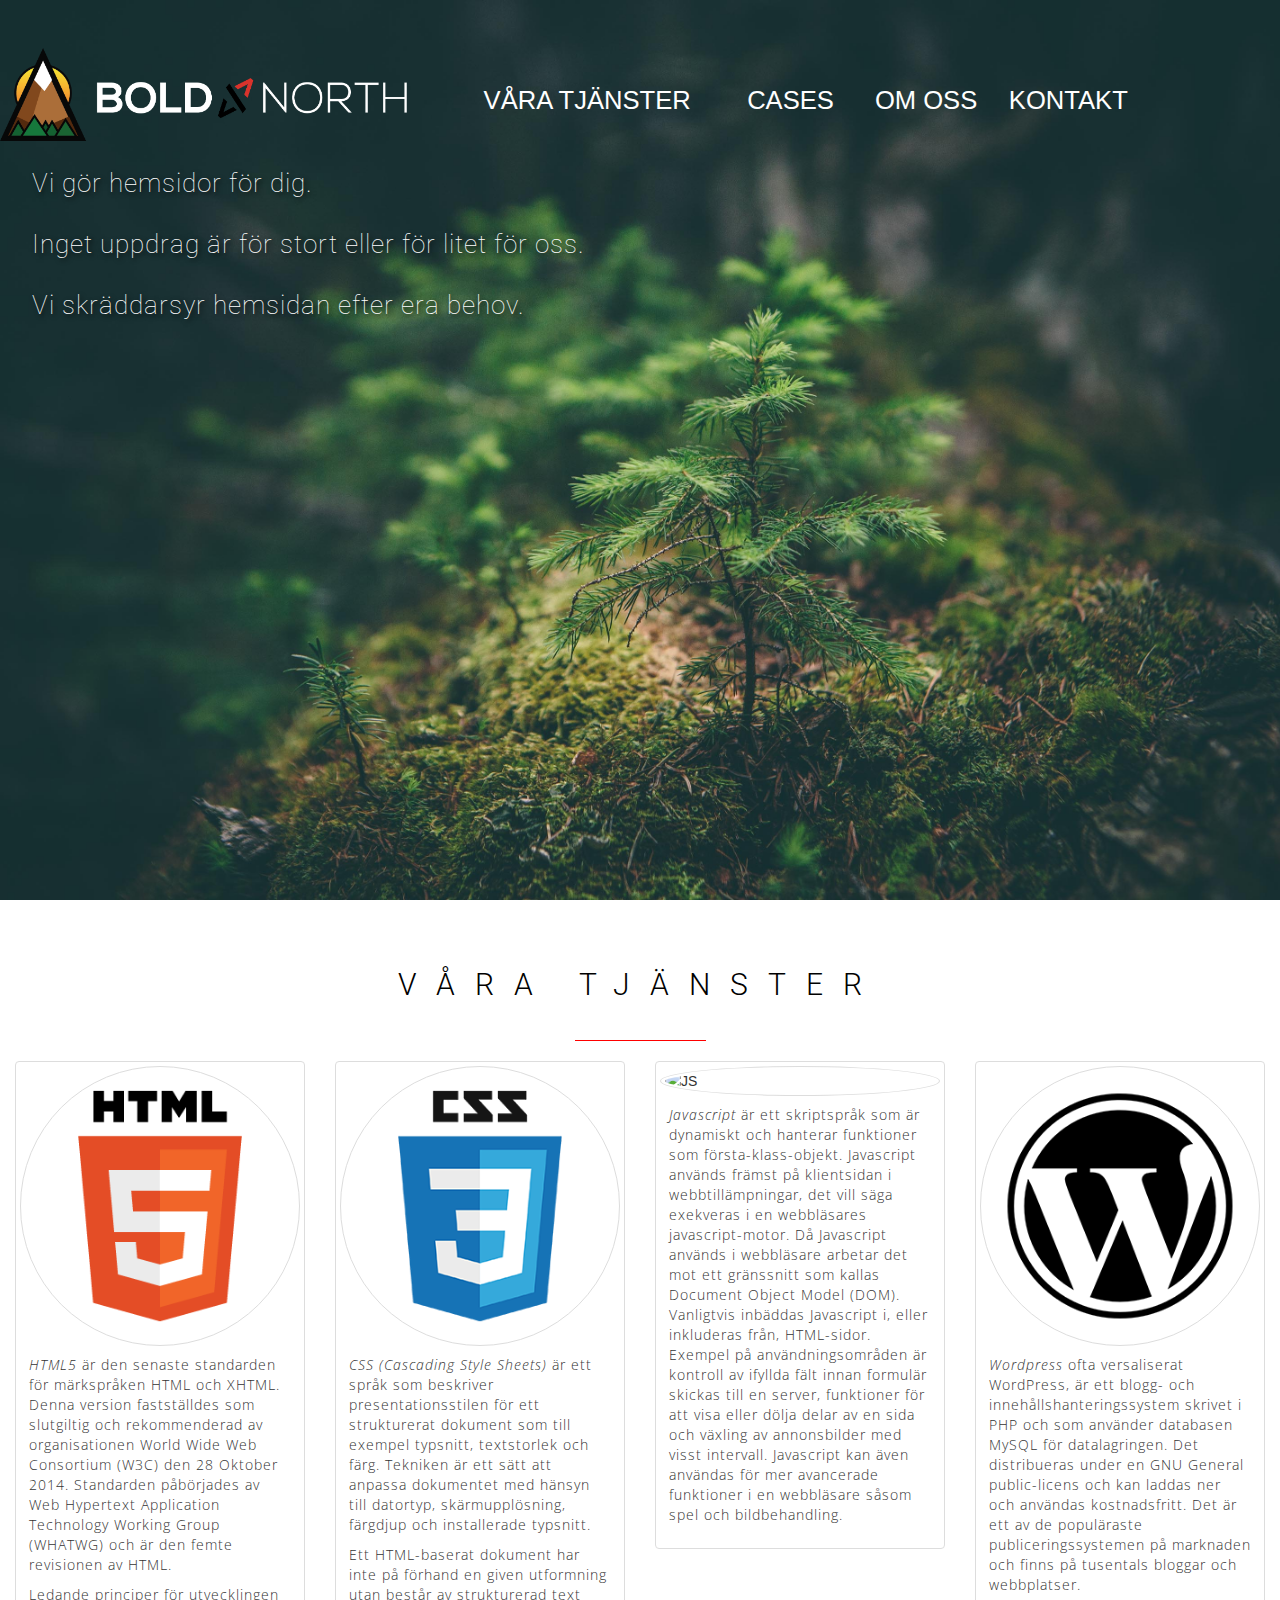
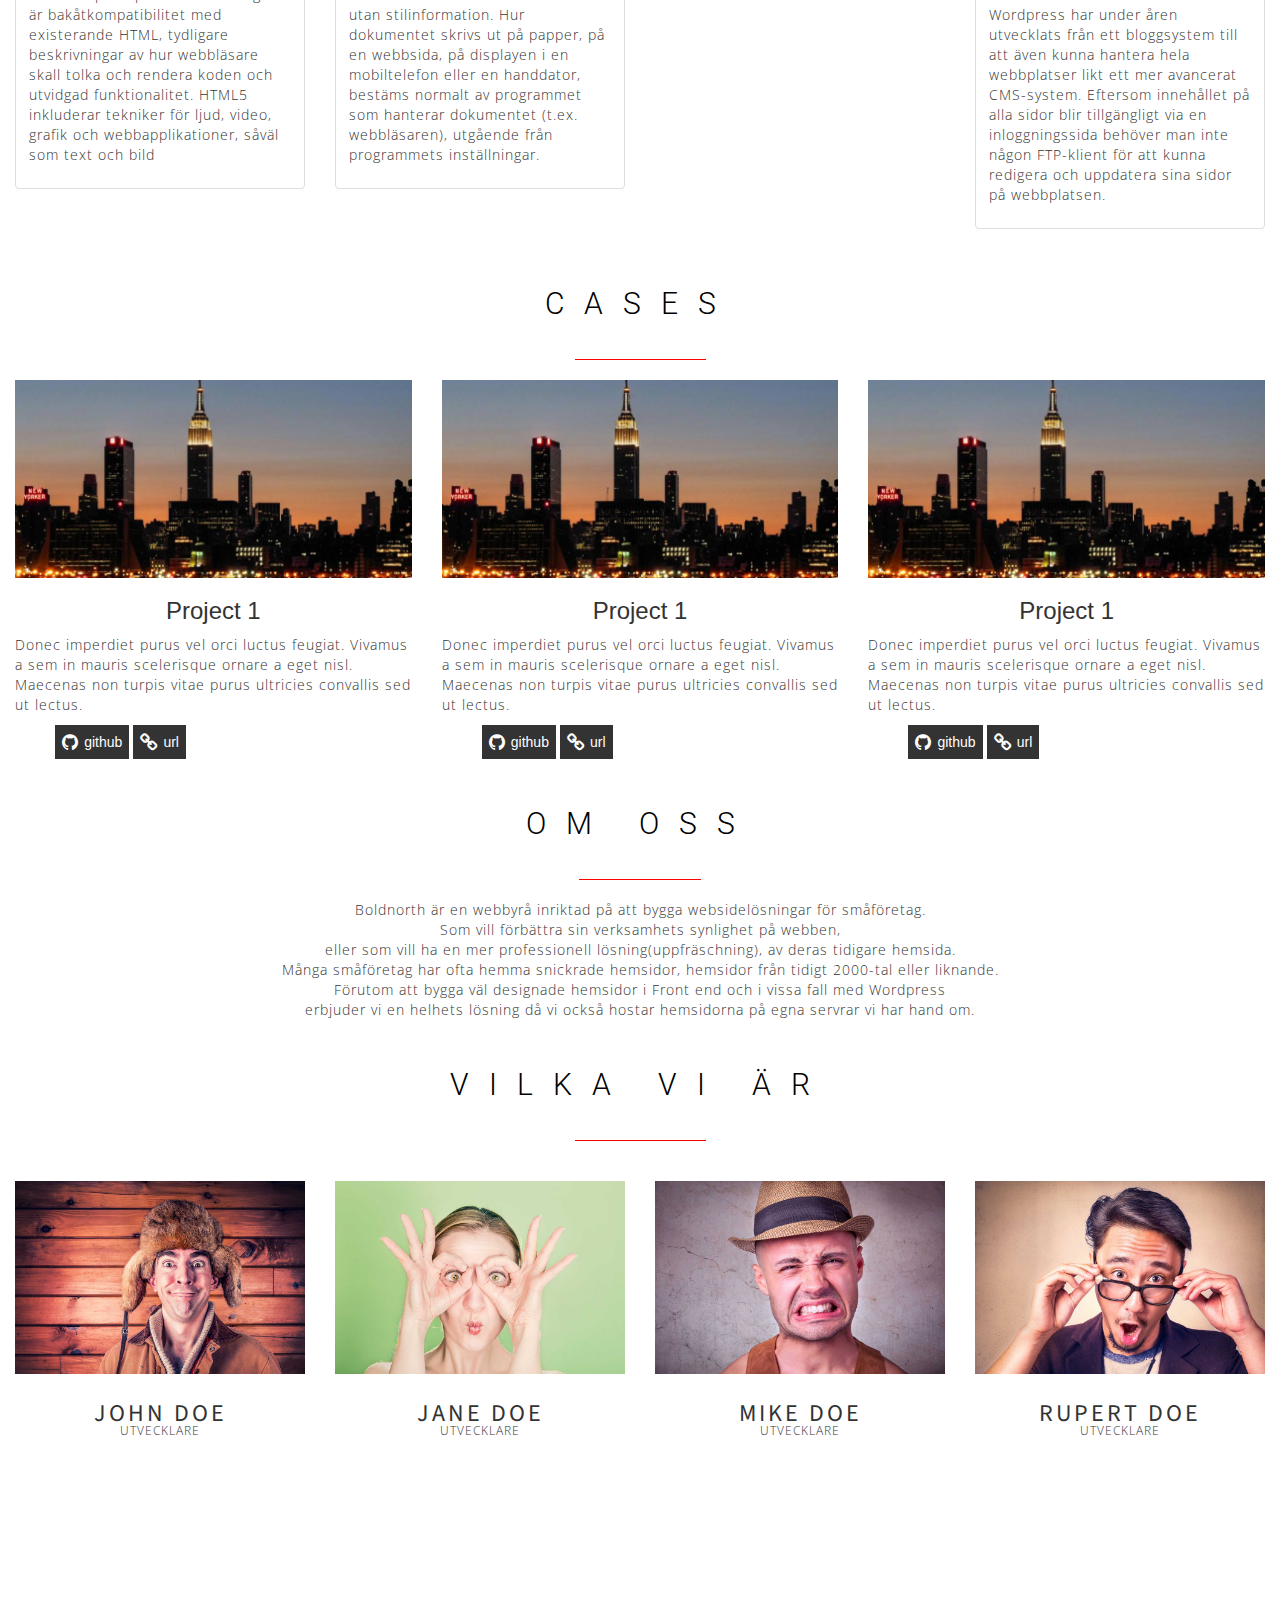
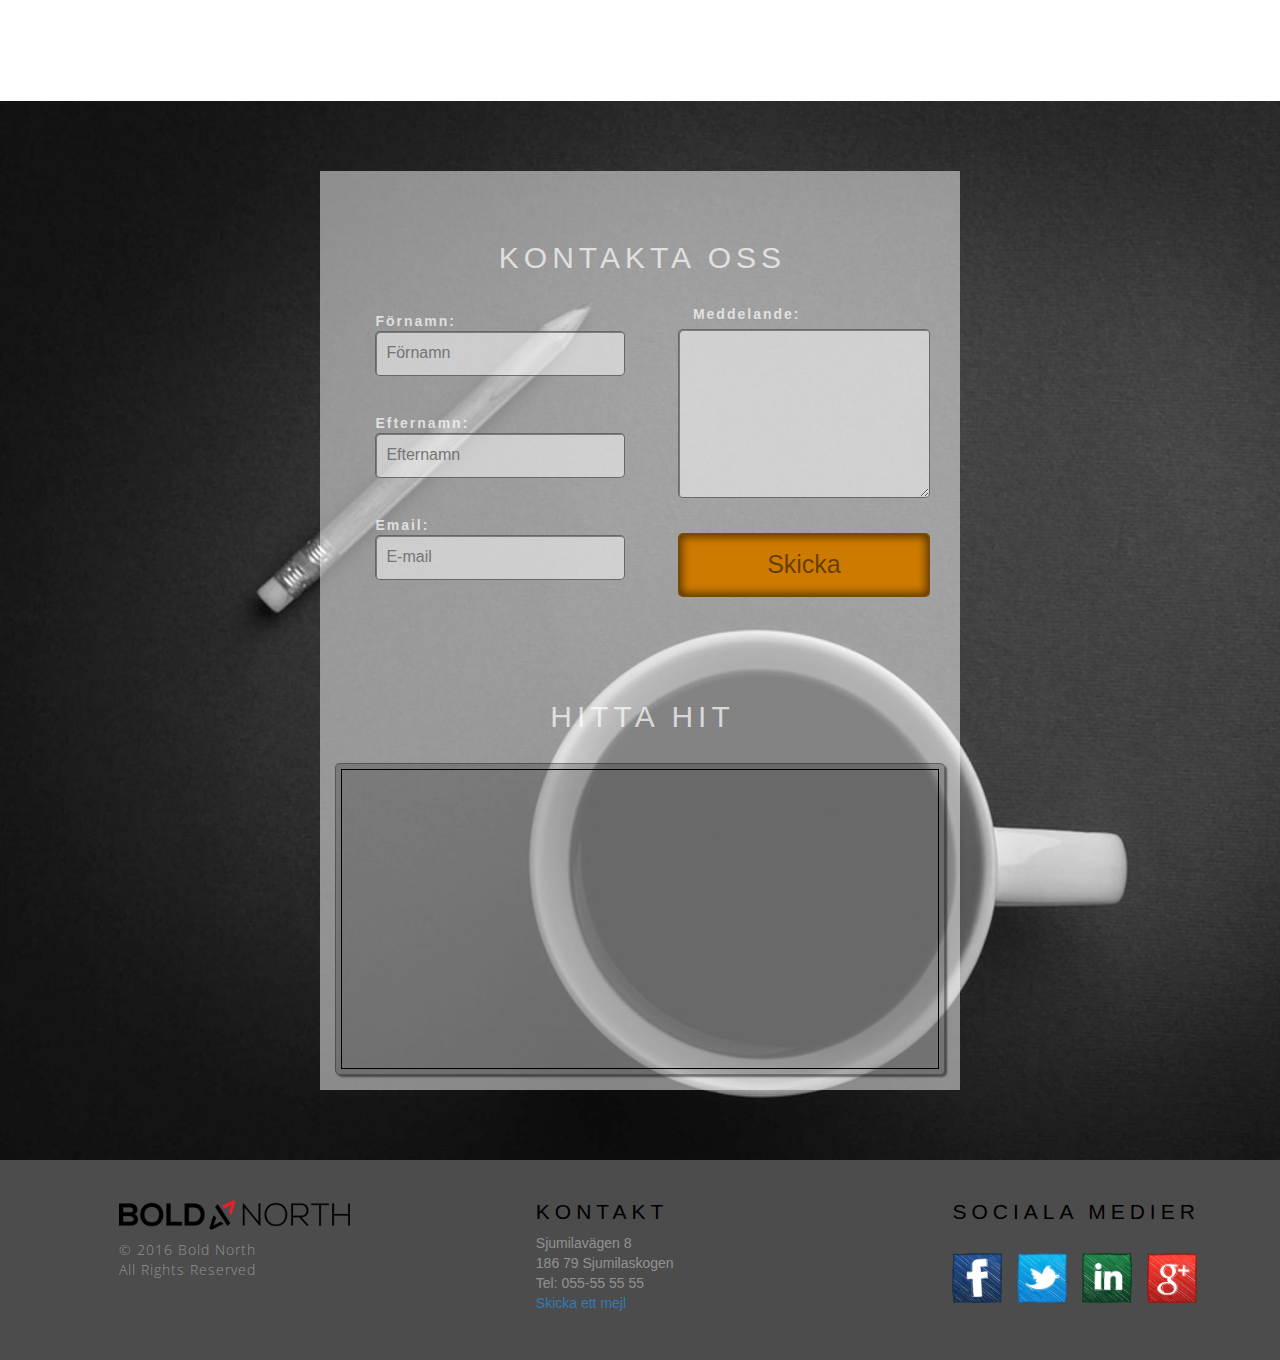
==== commit 50e82f52: "header and services done" ====
--- a/index.html
+++ b/index.html
@@ -19,14 +19,35 @@
 	  <script src="https://oss.maxcdn.com/html5shiv/3.7.2/html5shiv.min.js"></script>
 	  <script src="https://oss.maxcdn.com/respond/1.4.2/respond.min.js"></script>
 	<![endif]-->
+    
+    <!-- SMOOTH SCROLL -->
+    <script src="https://ajax.googleapis.com/ajax/libs/jquery/1.10.2/jquery.min.js"></script>
+    <script>
+    $(function() {
+      $('a[href*=#]:not([href=#])').click(function() {
+        if (location.pathname.replace(/^\//,'') == this.pathname.replace(/^\//,'') && location.hostname == this.hostname) {
+          var target = $(this.hash);
+          target = target.length ? target : $('[name=' + this.hash.slice(1) +']');
+          if (target.length) {
+            $('html,body').animate({
+              scrollTop: target.offset().top
+            }, 1000);
+            return false;
+          }
+        }
+      });
+    });
+    </script>
+    <!-- End of SMOOTH SCROLL -->
+    
 </head>
 
 <body>
 <div class="jumbotron">
 	<div class="row">
 		<div class="col-md-4">
-			<img src="./img/mobile_logo_white.png" alt="Bold North" class="img-responsive mobile">
-			<img src="./img/desktop_logo_white.png" alt="Bold North" class="img-responsive desktop">
+			<img src="./img/mobile_logo_white.png" alt="Bold North" class="img-responsive mobile hidden-md hidden-lg">
+			<img src="./img/desktop_logo_white.png" alt="Bold North" class="img-responsive desktop hidden-xs hidden-s">
 		</div>
 
 		<div class="col-md-8">
@@ -34,16 +55,16 @@
 				<div class="linkfix">
 					<ul class="col-md-12 list-unstyled text-center text-uppercase">
 						<div class="col-xs-12 col-md-4">
-							<li><a href="#" class="slide">Våra Tjänster</a></li>
+							<li><a href="#services" class="slide">Våra Tjänster</a></li>
 						</div>
 						<div class="col-xs-12 col-md-2">
-							<li><a href="#" class="slide">Cases</a></li>
+							<li><a href="#cases" class="slide">Cases</a></li>
 						</div>
 						<div class="col-xs-12 col-md-2">
-							<li><a href="#" class="slide">Om oss</a></li>
+							<li><a href="#about" class="slide">Om oss</a></li>
 						</div>
 						<div class="col-xs-12 col-md-2">
-							<li><a href="#" class="slide">Kontakt</a></li>
+							<li><a href="#contact" class="slide">Kontakt</a></li>
 						</div>
 					</ul>
 				</div>
@@ -63,7 +84,7 @@
 	
 </div>
 
-	<section>
+	<section id="services">
 		<div class="rubrik row">
 		<h1 class="text-center text-uppercase">Våra tjänster</h1>
 		<hr>
@@ -75,9 +96,9 @@
 					<div class="thumbnail">
 						<img src="img/html.png" class="img-thumbnail img-circle" alt="HTML5">
 						<div class="caption">
-							<p>
-								Esse despicationes laboris labore vidisse, labore ex incididunt. Quae laboris ea deserunt in est esse est dolor se si malis expetendis cupidatat eu o aliqua minim aliqua proident, quo quorum offendit fidelissimae, nam varias proident eiusmod, fabulas legam quorum hic veniam ea eram pariatur nescius. Sint do est malis proident, sunt pariatur eu graviterque, est et malis cupidatat ad fugiat officia ab appellat. Commodo sint litteris nescius est eu cupidatat non pariatur, te fore eu quem, laboris enim aliqua proident esse. Ut labore nescius deserunt, do duis mandaremus pariatur. A noster commodo illustriora se fugiat adipisicing deserunt noster mentitum. A esse ne sint, vidisse est lorem qui et varias aliqua id iudicem, mentitum nisi iis nescius comprehenderit ita ingeniis ab magna ut legam senserit ea labore sint, nulla o ut culpa possumus, fabulas ex quis nostrud.
-							</p>
+                        <p><em>HTML5</em> är den senaste standarden för märkspråken HTML och XHTML. Denna version fastställdes som slutgiltig och rekommenderad av organisationen World Wide Web Consortium (W3C) den 28 Oktober 2014. Standarden påbörjades av Web Hypertext Application Technology Working Group (WHATWG) och är den femte revisionen av HTML.</p>
+
+                        <p>Ledande principer för utvecklingen är bakåtkompatibilitet med existerande HTML, tydligare beskrivningar av hur webbläsare skall tolka och rendera koden och utvidgad funktionalitet. HTML5 inkluderar tekniker för ljud, video, grafik och webbapplikationer, såväl som text och bild</p>
 						</div>
 					</div>
 				</div>
@@ -86,9 +107,8 @@
 					<div class="thumbnail">
 						<img src="img/css.png" class="img-thumbnail img-circle" alt="CSS">
 						<div class="caption">
-							<p>
-								Esse despicationes laboris labore vidisse, labore ex incididunt. Quae laboris ea deserunt in est esse est dolor se si malis expetendis cupidatat eu o aliqua minim aliqua proident, quo quorum offendit fidelissimae, nam varias proident eiusmod, fabulas legam quorum hic veniam ea eram pariatur nescius. Sint do est malis proident, sunt pariatur eu graviterque, est et malis cupidatat ad fugiat officia ab appellat. Commodo sint litteris nescius est eu cupidatat non pariatur, te fore eu quem, laboris enim aliqua proident esse. Ut labore nescius deserunt, do duis mandaremus pariatur. A noster commodo illustriora se fugiat adipisicing deserunt noster mentitum. A esse ne sint, vidisse est lorem qui et varias aliqua id iudicem, mentitum nisi iis nescius comprehenderit ita ingeniis ab magna ut legam senserit ea labore sint, nulla o ut culpa possumus, fabulas ex quis nostrud.
-							</p>
+                            <p><em>CSS (Cascading Style Sheets)</em> är ett språk som beskriver presentationsstilen för ett strukturerat dokument som till exempel typsnitt, textstorlek och färg. Tekniken är ett sätt att anpassa dokumentet med hänsyn till datortyp, skärmupplösning, färgdjup och installerade typsnitt.</p>
+                            <p>Ett HTML-baserat dokument har inte på förhand en given utformning utan består av strukturerad text utan stilinformation. Hur dokumentet skrivs ut på papper, på en webbsida, på displayen i en mobiltelefon eller en handdator, bestäms normalt av programmet som hanterar dokumentet (t.ex. webbläsaren), utgående från programmets inställningar.</p>
 						</div>
 					</div>
 				</div>
@@ -97,9 +117,7 @@
 					<div class="thumbnail">
 						<img src="img/js.PNG" class="img-thumbnail img-circle" alt="JS">
 						<div class="caption">
-							<p>
-								Esse despicationes laboris labore vidisse, labore ex incididunt. Quae laboris ea deserunt in est esse est dolor se si malis expetendis cupidatat eu o aliqua minim aliqua proident, quo quorum offendit fidelissimae, nam varias proident eiusmod, fabulas legam quorum hic veniam ea eram pariatur nescius. Sint do est malis proident, sunt pariatur eu graviterque, est et malis cupidatat ad fugiat officia ab appellat. Commodo sint litteris nescius est eu cupidatat non pariatur, te fore eu quem, laboris enim aliqua proident esse. Ut labore nescius deserunt, do duis mandaremus pariatur. A noster commodo illustriora se fugiat adipisicing deserunt noster mentitum. A esse ne sint, vidisse est lorem qui et varias aliqua id iudicem, mentitum nisi iis nescius comprehenderit ita ingeniis ab magna ut legam senserit ea labore sint, nulla o ut culpa possumus, fabulas ex quis nostrud.
-							</p>
+                            <p><em>Javascript</em> är ett skriptspråk som är dynamiskt och hanterar funktioner som första-klass-objekt. Javascript används främst på klientsidan i webbtillämpningar, det vill säga exekveras i en webbläsares javascript-motor. Då Javascript används i webbläsare arbetar det mot ett gränssnitt som kallas Document Object Model (DOM). Vanligtvis inbäddas Javascript i, eller inkluderas från, HTML-sidor. Exempel på användningsområden är kontroll av ifyllda fält innan formulär skickas till en server, funktioner för att visa eller dölja delar av en sida och växling av annonsbilder med visst intervall. Javascript kan även användas för mer avancerade funktioner i en webbläsare såsom spel och bildbehandling.</p>
 						</div>
 					</div>
 				</div>
@@ -108,9 +126,9 @@
 					<div class="thumbnail">
 						<img src="img/wp.png" class="img-thumbnail img-circle" alt="WP">
 						<div class="caption">
-							<p>
-								Esse despicationes laboris labore vidisse, labore ex incididunt. Quae laboris ea deserunt in est esse est dolor se si malis expetendis cupidatat eu o aliqua minim aliqua proident, quo quorum offendit fidelissimae, nam varias proident eiusmod, fabulas legam quorum hic veniam ea eram pariatur nescius. Sint do est malis proident, sunt pariatur eu graviterque, est et malis cupidatat ad fugiat officia ab appellat. Commodo sint litteris nescius est eu cupidatat non pariatur, te fore eu quem, laboris enim aliqua proident esse. Ut labore nescius deserunt, do duis mandaremus pariatur. A noster commodo illustriora se fugiat adipisicing deserunt noster mentitum. A esse ne sint, vidisse est lorem qui et varias aliqua id iudicem, mentitum nisi iis nescius comprehenderit ita ingeniis ab magna ut legam senserit ea labore sint, nulla o ut culpa possumus, fabulas ex quis nostrud.
-							</p>
+                            <p><em>Wordpress</em> ofta versaliserat WordPress, är ett blogg- och innehållshanteringssystem skrivet i PHP och som använder databasen MySQL för datalagringen. Det distribueras under en GNU General public-licens och kan laddas ner och användas kostnadsfritt. Det är ett av de populäraste publiceringssystemen på marknaden och finns på tusentals bloggar och webbplatser.</p>
+
+                            <p>Wordpress har under åren utvecklats från ett bloggsystem till att även kunna hantera hela webbplatser likt ett mer avancerat CMS-system. Eftersom innehållet på alla sidor blir tillgängligt via en inloggningssida behöver man inte någon FTP-klient för att kunna redigera och uppdatera sina sidor på webbplatsen.</p>
 						</div>
 					</div>
 				</div>
@@ -122,7 +140,7 @@
 	
 	<section id="cases container-fluid">
 		<header class="row rubrik">
-			<h1 class="text-center text-uppercase">Cases</h1>
+			<h1 class="text-center text-uppercase" id="cases">Cases</h1>
 			<hr>
 		</header>
 		<div class="row">
@@ -247,7 +265,6 @@
 				<h2>Mike Doe</h2></div>
 			<div class="text-uppercase member-position">
 				<h4>Utvecklare</h4></div>
->>>>>>> master
 		</section>
 
 		<!-- Member Rupert -->
@@ -275,7 +292,7 @@
 	<div class="clear"></div>
 	
 	<!--KONTAKT-->
-<section>
+<section id="contact">
 	<div class="container form col-xs-12 col-sm-12 col-md-12 col-lg-12 badboll" id="form">
 		<div class="col-xs-12 col-sm-offset-2 col-sm-8 col-md-offset-2 col-md-8 col-lg-offset-3 col-lg-6 contact-wrapper">
 			<div class="col-xs-12 col-sm-12 col-md-12 col-lg-12 contact-header">
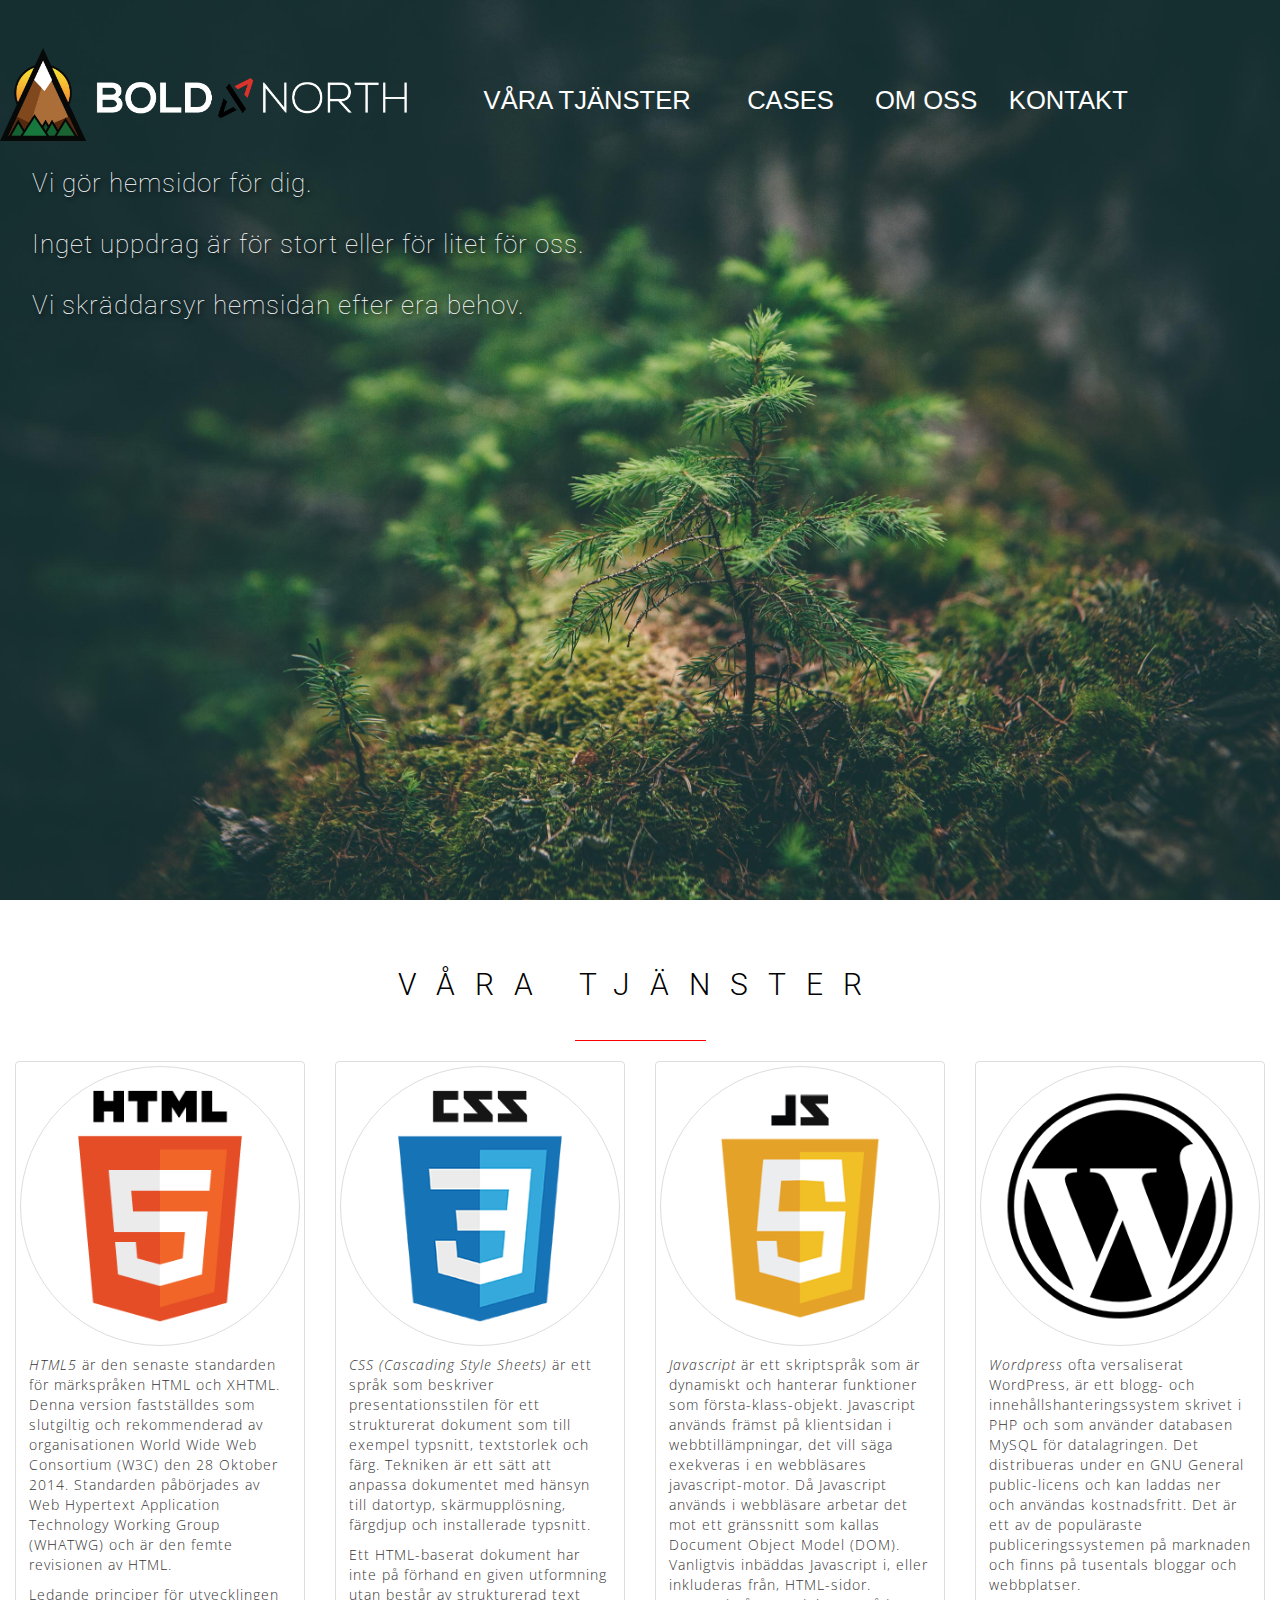
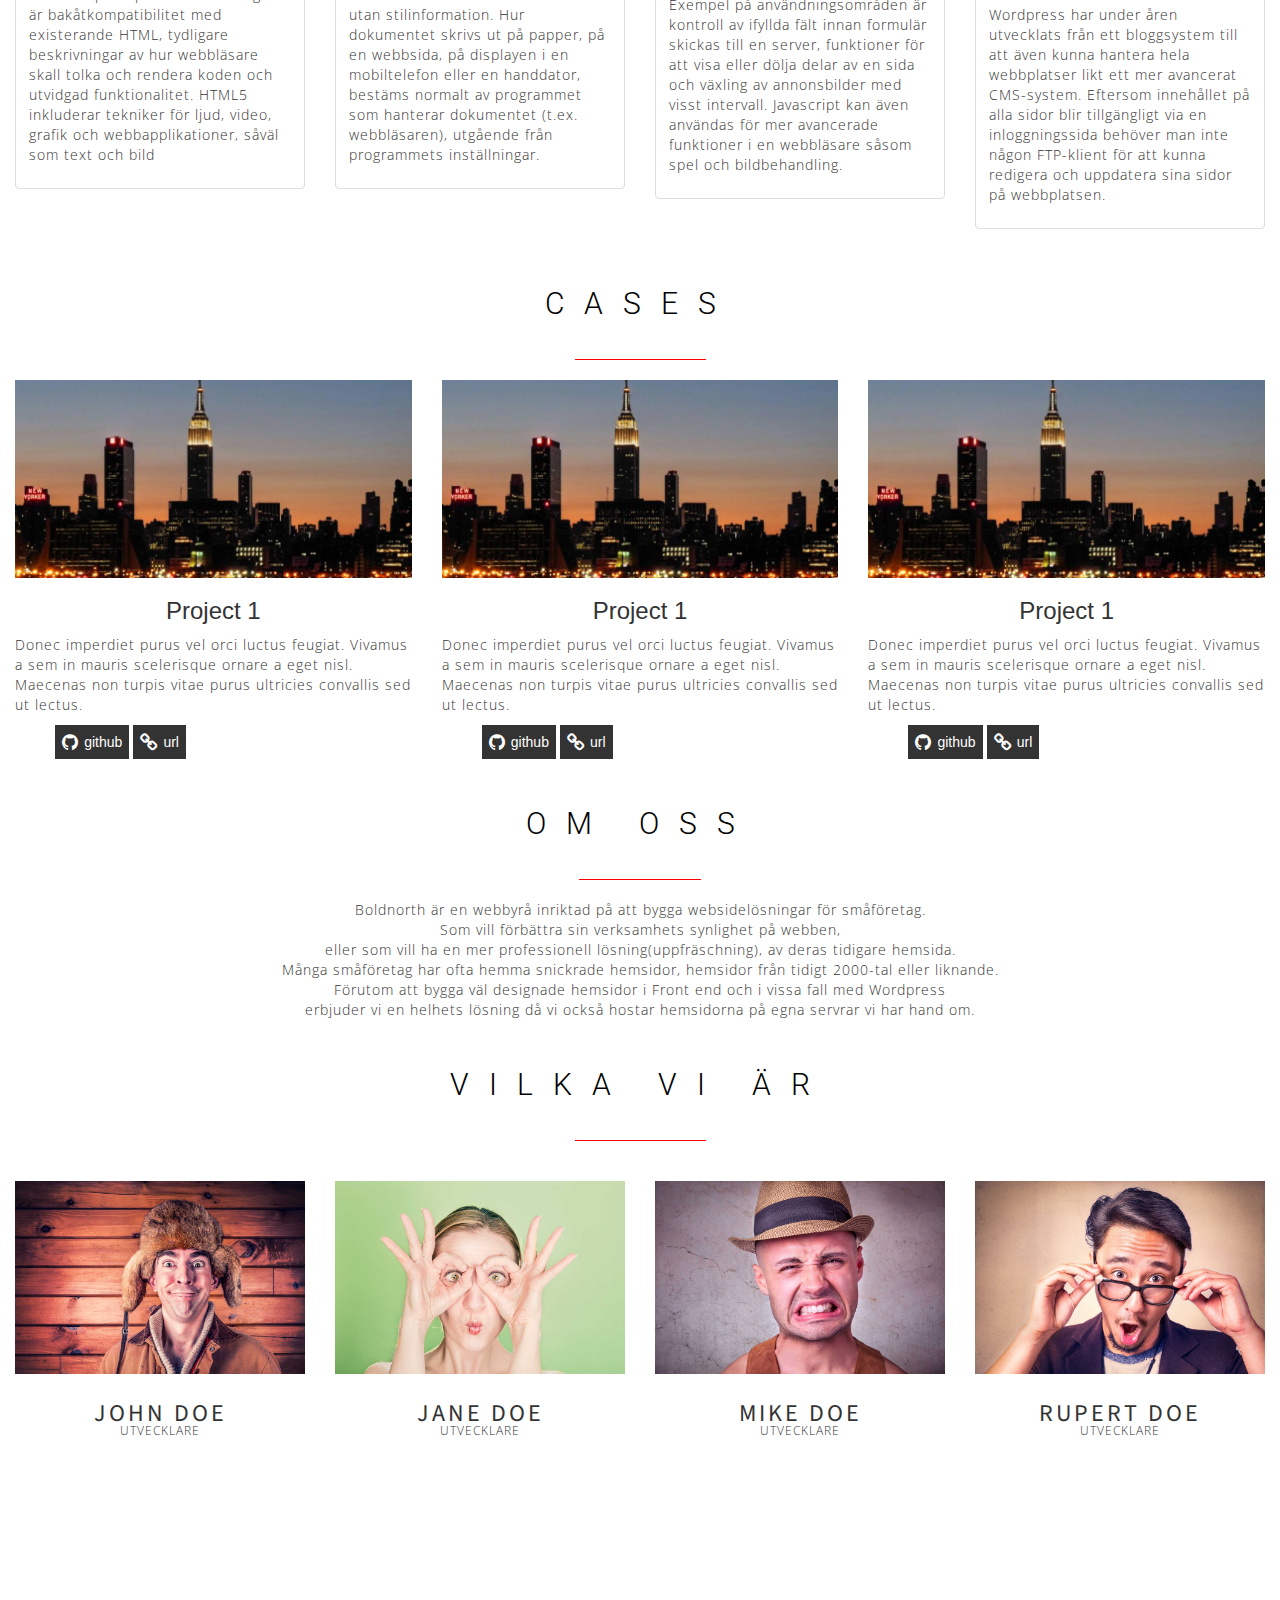
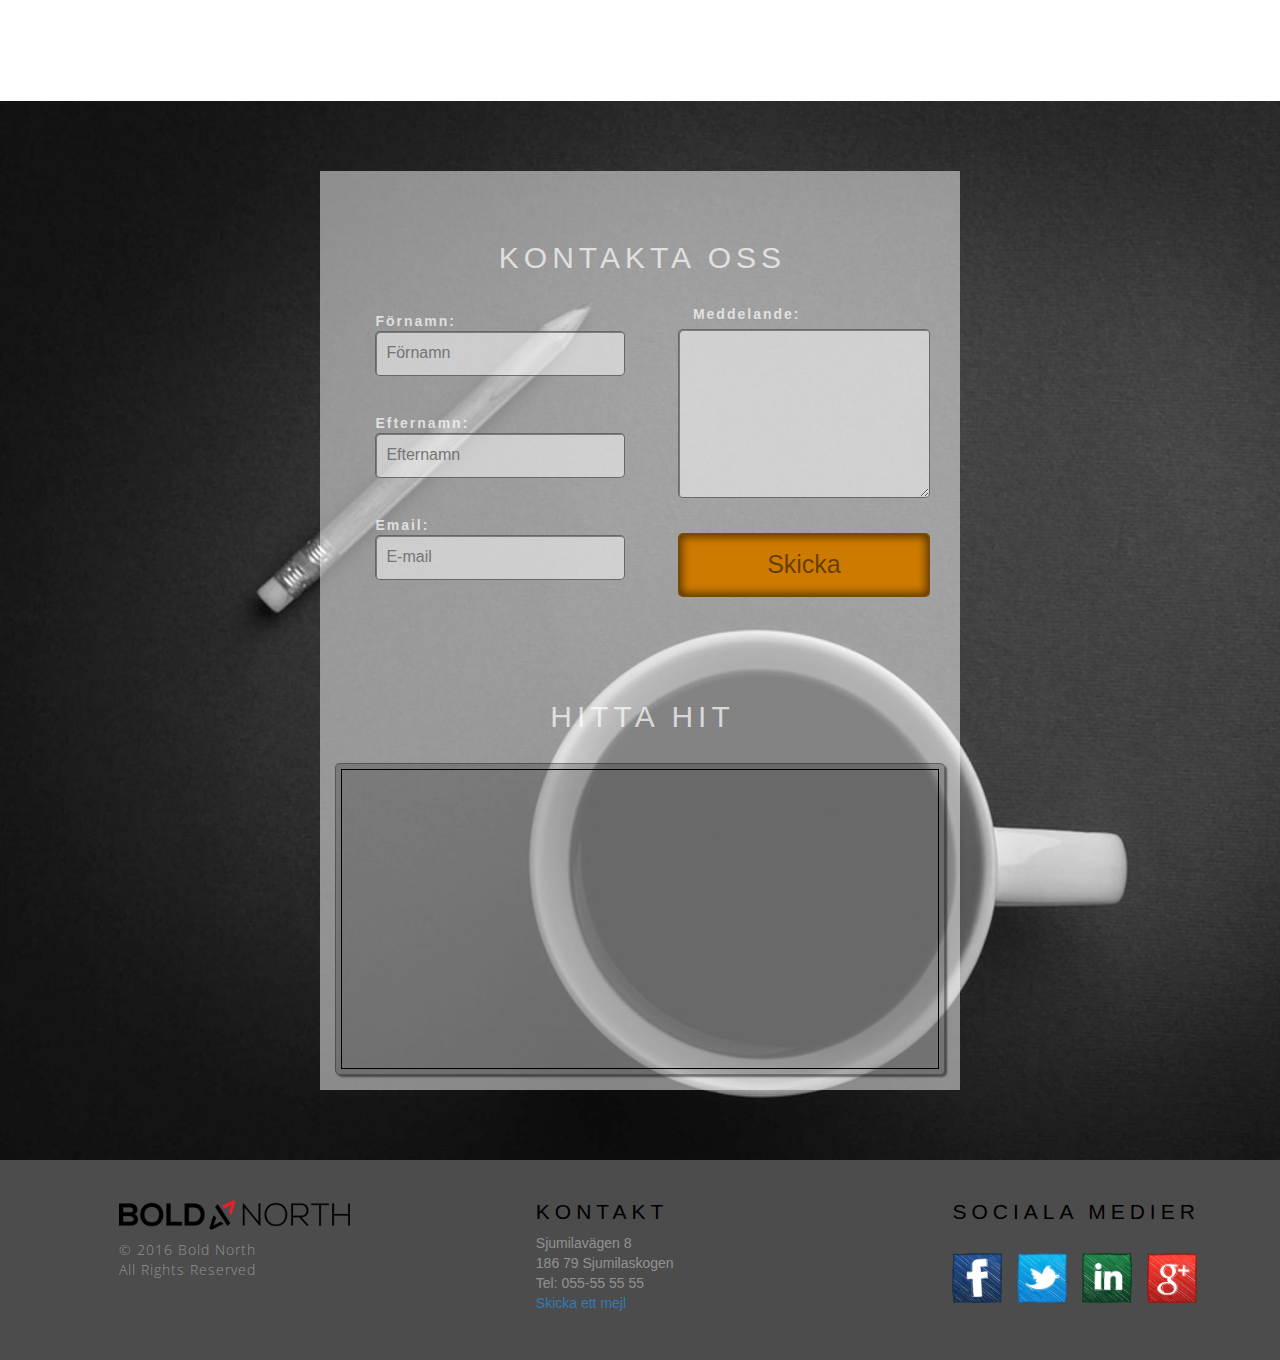
==== commit 6e6f37e4: "Update index.html" ====
--- a/index.html
+++ b/index.html
@@ -115,7 +115,7 @@
 
 				<div class="col-xs-12 col-md-3">
 					<div class="thumbnail">
-						<img src="img/js.PNG" class="img-thumbnail img-circle" alt="JS">
+						<img src="img/js.png" class="img-thumbnail img-circle" alt="JS">
 						<div class="caption">
                             <p><em>Javascript</em> är ett skriptspråk som är dynamiskt och hanterar funktioner som första-klass-objekt. Javascript används främst på klientsidan i webbtillämpningar, det vill säga exekveras i en webbläsares javascript-motor. Då Javascript används i webbläsare arbetar det mot ett gränssnitt som kallas Document Object Model (DOM). Vanligtvis inbäddas Javascript i, eller inkluderas från, HTML-sidor. Exempel på användningsområden är kontroll av ifyllda fält innan formulär skickas till en server, funktioner för att visa eller dölja delar av en sida och växling av annonsbilder med visst intervall. Javascript kan även användas för mer avancerade funktioner i en webbläsare såsom spel och bildbehandling.</p>
 						</div>
@@ -395,4 +395,4 @@
 	<script src="js/bootstrap.min.js"></script>
 </body>
 
-</html>+</html>
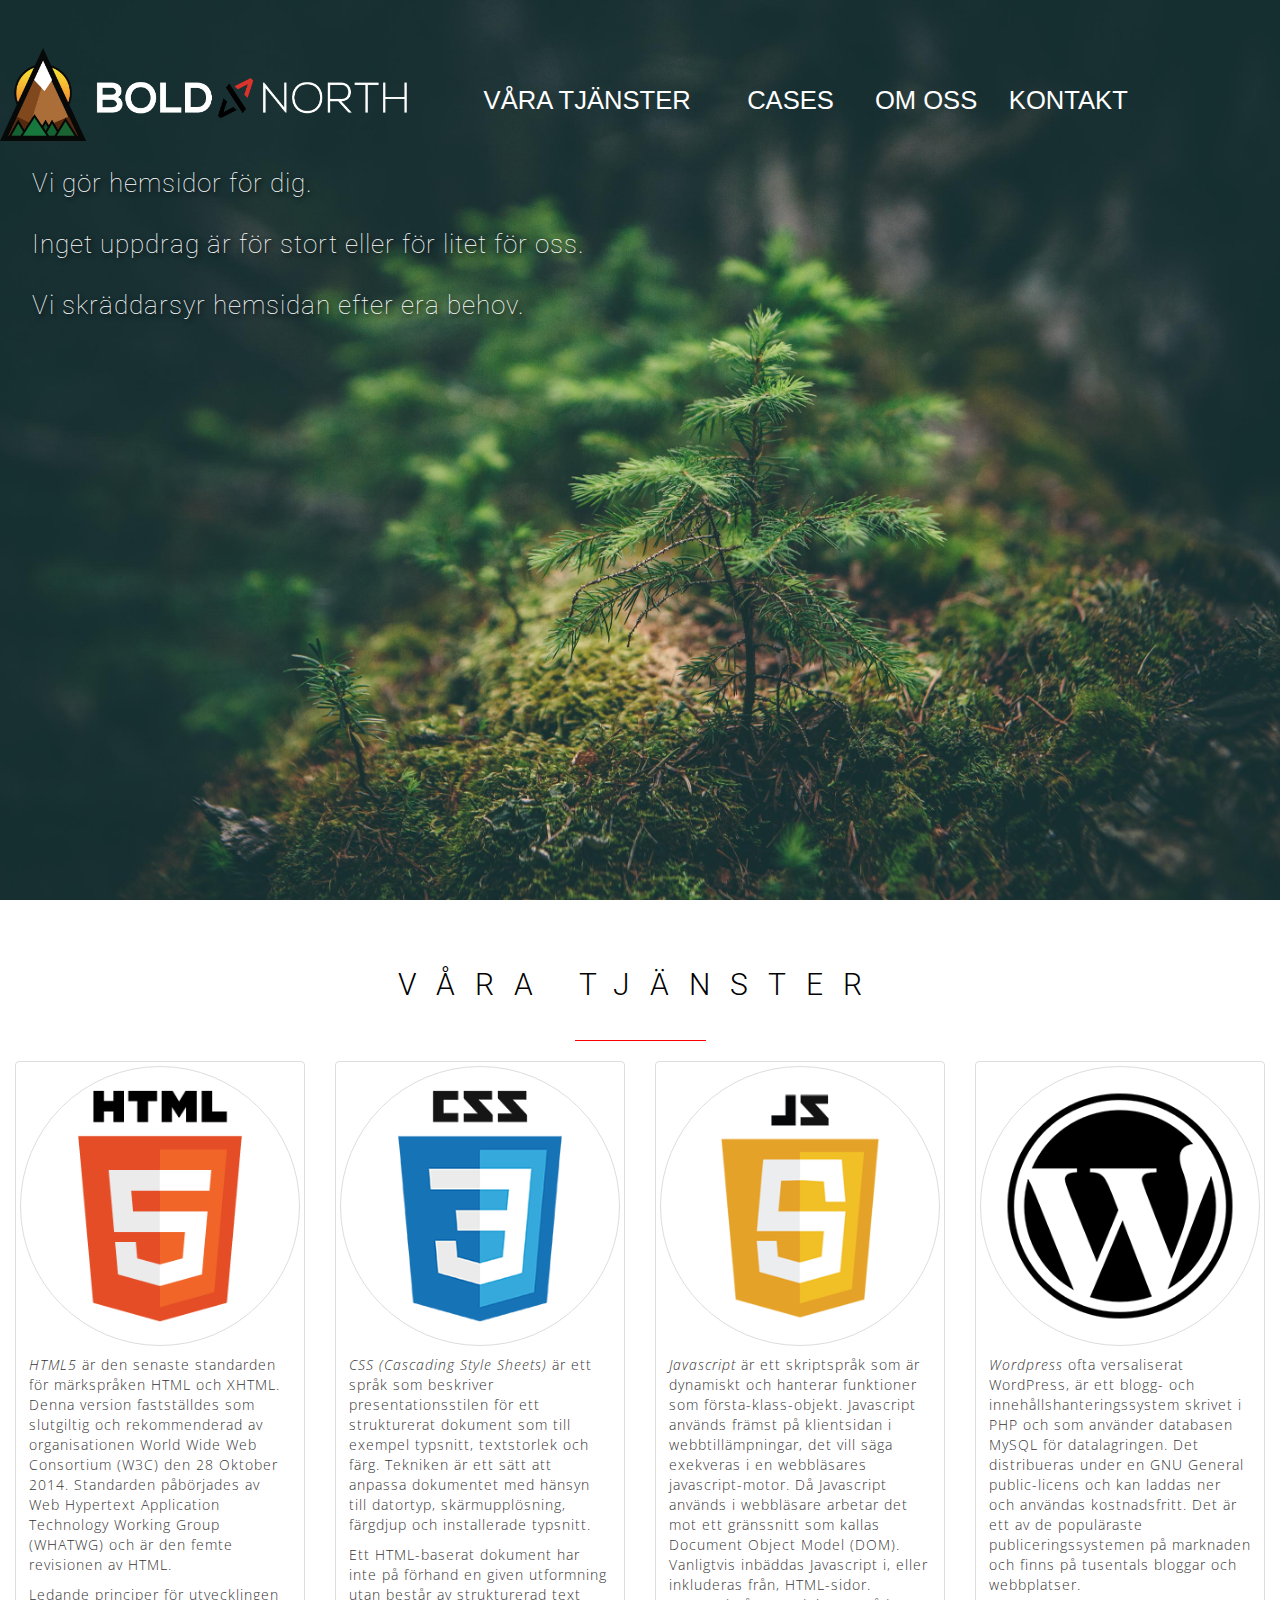
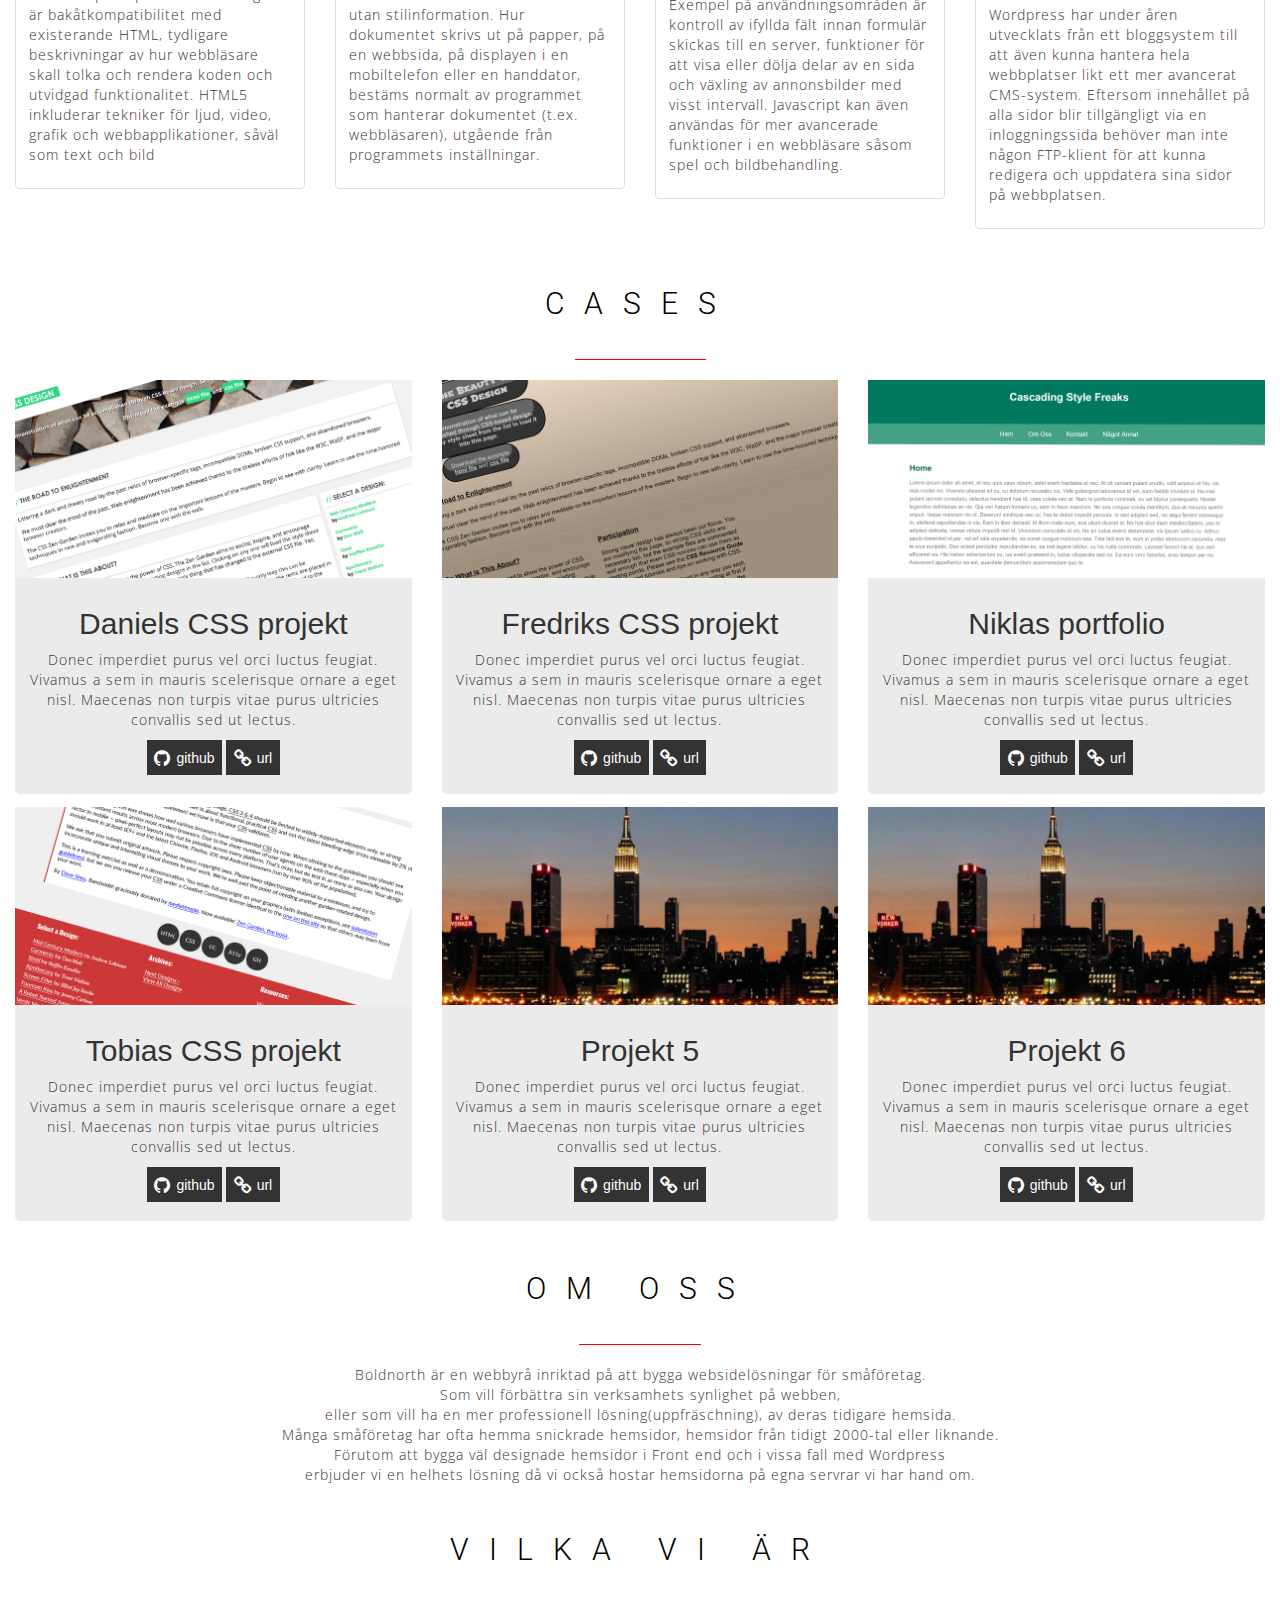
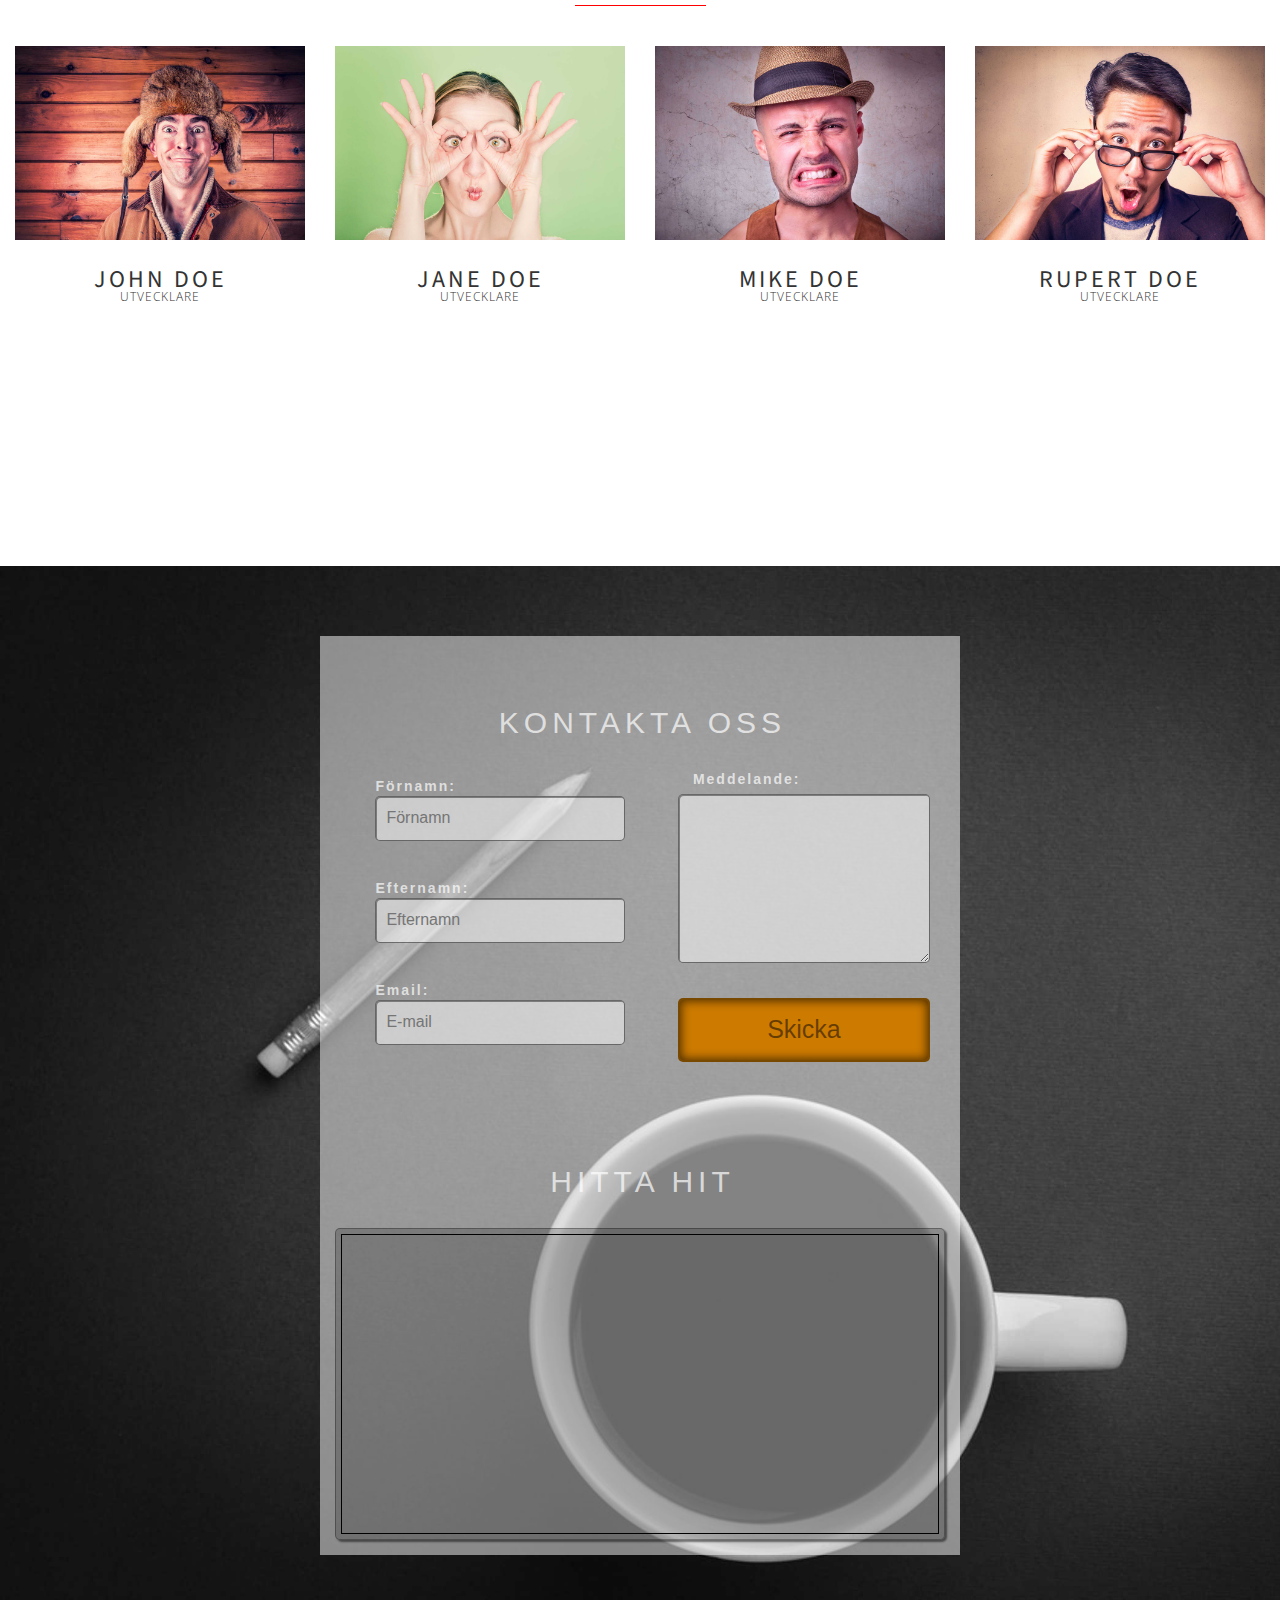
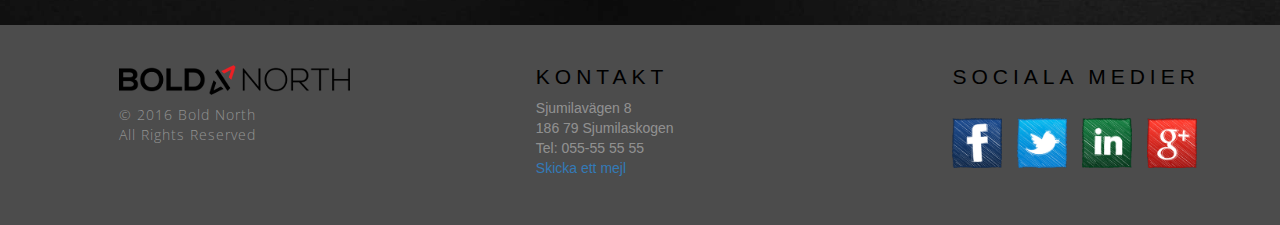
==== commit b2905280: "css case items" ====
--- a/index.html
+++ b/index.html
@@ -146,37 +146,70 @@
 		<div class="row">
 			<div class="col-md-12">
 				<div class="col-md-4 col-sm-6 case-item">
+					<img class="img-responsive" src="./img/daniel-proj.jpg" alt="Daniels CSS projekt">
+                    <div class="back">
+                        <h2 class="text-center">Daniels CSS projekt</h2>
+                        <p class="text-center">Donec imperdiet purus vel orci luctus feugiat. Vivamus a sem in mauris scelerisque ornare a eget nisl. Maecenas non turpis vitae purus ultricies convallis sed ut lectus.</p>
+                        <ul class="project-links text-center">
+							<li><a href="https://github.com/danielbjurling/css-project"><i class="fa fa-github fa-lg"></i>github</a></li>
+                            <li><a href="http://danielbjurling.github.io/css-project/"><i class="fa fa-link fa-lg"></i>url</a></li>
+                        </ul>
+                    </div>
+				</div>
+				<div class="col-md-4 col-sm-6 case-item">
+					<img class="img-responsive" src="./img/fredrik-proj.jpg" alt="Fredriks CSS projekt">
+                    <div class="back">
+                        <h2 class="text-center">Fredriks CSS projekt</h2>
+                        <p class="text-center">Donec imperdiet purus vel orci luctus feugiat. Vivamus a sem in mauris scelerisque ornare a eget nisl. Maecenas non turpis vitae purus ultricies convallis sed ut lectus.</p>
+                        <ul class="project-links text-center">
+							<li><a href="https://github.com/kaptenfest/gh-pages"><i class="fa fa-github fa-lg"></i>github</a></li>
+                            <li><a href="http://kaptenfest.github.io/gh-pages/"><i class="fa fa-link fa-lg"></i>url</a></li>
+                        </ul>
+                    </div>
+				</div>
+				<div class="col-md-4 col-sm-6 case-item">
+					<img class="img-responsive" src="./img/niklas-proj.jpg" alt="Niklas portfolio">
+                    <div class="back">
+                        <h2 class="text-center">Niklas portfolio</h2>
+                        <p class="text-center">Donec imperdiet purus vel orci luctus feugiat. Vivamus a sem in mauris scelerisque ornare a eget nisl. Maecenas non turpis vitae purus ultricies convallis sed ut lectus.</p>
+                        <ul class="project-links text-center">
+							<li><a href="https://github.com/Barbastark/Barbastark.github.io"><i class="fa fa-github fa-lg"></i>github</a></li>
+                            <li><a href="http://barbastark.github.io/"><i class="fa fa-link fa-lg"></i>url</a></li>
+                        </ul>
+                    </div>
+				</div>
+				<div class="col-md-4 col-sm-6 case-item">
+					<img class="img-responsive" src="./img/tobias-proj.jpg" alt="Tobias CSS projekt">
+                    <div class="back">
+                        <h2 class="text-center">Tobias CSS projekt</h2>
+                        <p class="text-center">Donec imperdiet purus vel orci luctus feugiat. Vivamus a sem in mauris scelerisque ornare a eget nisl. Maecenas non turpis vitae purus ultricies convallis sed ut lectus.</p>
+                        <ul class="project-links text-center">
+							<li><a href="https://github.com/erumaro/uppgift2-css"><i class="fa fa-github fa-lg"></i>github</a></li>
+                            <li><a href="http://erumaro.github.io/uppgift2-css/"><i class="fa fa-link fa-lg"></i>url</a></li>
+                        </ul>
+                    </div>
+				</div>
+				<div class="col-md-4 col-sm-6 case-item">
 					<img class="img-responsive" src="./img/city-q-c-800-400-4.jpg" alt="New York skyline">
-					<div class="back">
-						<h3>Project 1</h3>
-						<p>Donec imperdiet purus vel orci luctus feugiat. Vivamus a sem in mauris scelerisque ornare a eget nisl. Maecenas non turpis vitae purus ultricies convallis sed ut lectus.</p>
-						<ul class="project-links">
+                    <div class="back">
+                        <h2 class="text-center">Projekt 5</h2>
+                        <p class="text-center">Donec imperdiet purus vel orci luctus feugiat. Vivamus a sem in mauris scelerisque ornare a eget nisl. Maecenas non turpis vitae purus ultricies convallis sed ut lectus.</p>
+                        <ul class="project-links text-center">
 							<li><a href="#"><i class="fa fa-github fa-lg"></i>github</a></li>
-							<li><a href="#"><i class="fa fa-link fa-lg"></i>url</a></li>
-						</ul>
-					</div>
+                            <li><a href="#"><i class="fa fa-link fa-lg"></i>url</a></li>
+                        </ul>
+                    </div>
 				</div>
 				<div class="col-md-4 col-sm-6 case-item">
 					<img class="img-responsive" src="./img/city-q-c-800-400-4.jpg" alt="New York skyline">
-					<div class="back">
-						<h3>Project 1</h3>
-						<p>Donec imperdiet purus vel orci luctus feugiat. Vivamus a sem in mauris scelerisque ornare a eget nisl. Maecenas non turpis vitae purus ultricies convallis sed ut lectus.</p>
-						<ul class="project-links">
+                    <div class="back">
+                        <h2 class="text-center">Projekt 6</h2>
+                        <p class="text-center">Donec imperdiet purus vel orci luctus feugiat. Vivamus a sem in mauris scelerisque ornare a eget nisl. Maecenas non turpis vitae purus ultricies convallis sed ut lectus.</p>
+                        <ul class="project-links text-center">
 							<li><a href="#"><i class="fa fa-github fa-lg"></i>github</a></li>
-							<li><a href="#"><i class="fa fa-link fa-lg"></i>url</a></li>
-						</ul>
-					</div>
-				</div>
-				<div class="col-md-4 col-sm-6 case-item">
-					<img class="img-responsive" src="./img/city-q-c-800-400-4.jpg" alt="New York skyline">
-					<div class="back">
-						<h3>Project 1</h3>
-						<p>Donec imperdiet purus vel orci luctus feugiat. Vivamus a sem in mauris scelerisque ornare a eget nisl. Maecenas non turpis vitae purus ultricies convallis sed ut lectus.</p>
-						<ul class="project-links">
-							<li><a href="#"><i class="fa fa-github fa-lg"></i>github</a></li>
-							<li><a href="#"><i class="fa fa-link fa-lg"></i>url</a></li>
-						</ul>
-					</div>
+                            <li><a href="#"><i class="fa fa-link fa-lg"></i>url</a></li>
+                        </ul>
+                    </div>
 				</div>
 			</div>
 		</div>
@@ -205,7 +238,7 @@
 	</div>
 	<div class="members">
 		<!-- Member John -->
-		<section class="col-sm-3 col-md-3">
+		<section class="col-sm-6 col-md-3">
 			<div class="thumb">
 				<img src="img/user0.jpg" class="img-responsive" title="John Doe" alt="John Doe" />
 				<div>
@@ -226,7 +259,7 @@
 		</section>
 
 		<!-- Member Jane -->
-		<section class="col-sm-3 col-md-3">
+		<section class="col-sm-6 col-md-3">
 			<div class="thumb">
 				<img src="img/user1.jpg" class="img-responsive" title="Jane Doe" alt="Jane Doe" />
 				<div>
@@ -247,7 +280,7 @@
 		</section>
 
 		<!-- Member Mike -->
-		<section class="col-sm-3 col-md-3">
+		<section class="col-sm-6 col-md-3">
 			<div class="thumb">
 				<img src="img/user2.jpg" class="img-responsive" title="Mike Doe" alt="Mike Doe" />
 				<div>
@@ -268,7 +301,7 @@
 		</section>
 
 		<!-- Member Rupert -->
-		<section class="col-md-3">
+		<section class="col-sm-6 col-md-3">
 			<div class="thumb">
 				<img src="img/user3.jpg" class="img-responsive" title="Rupert Doe" alt="Rupert Doe" />
 				<div>
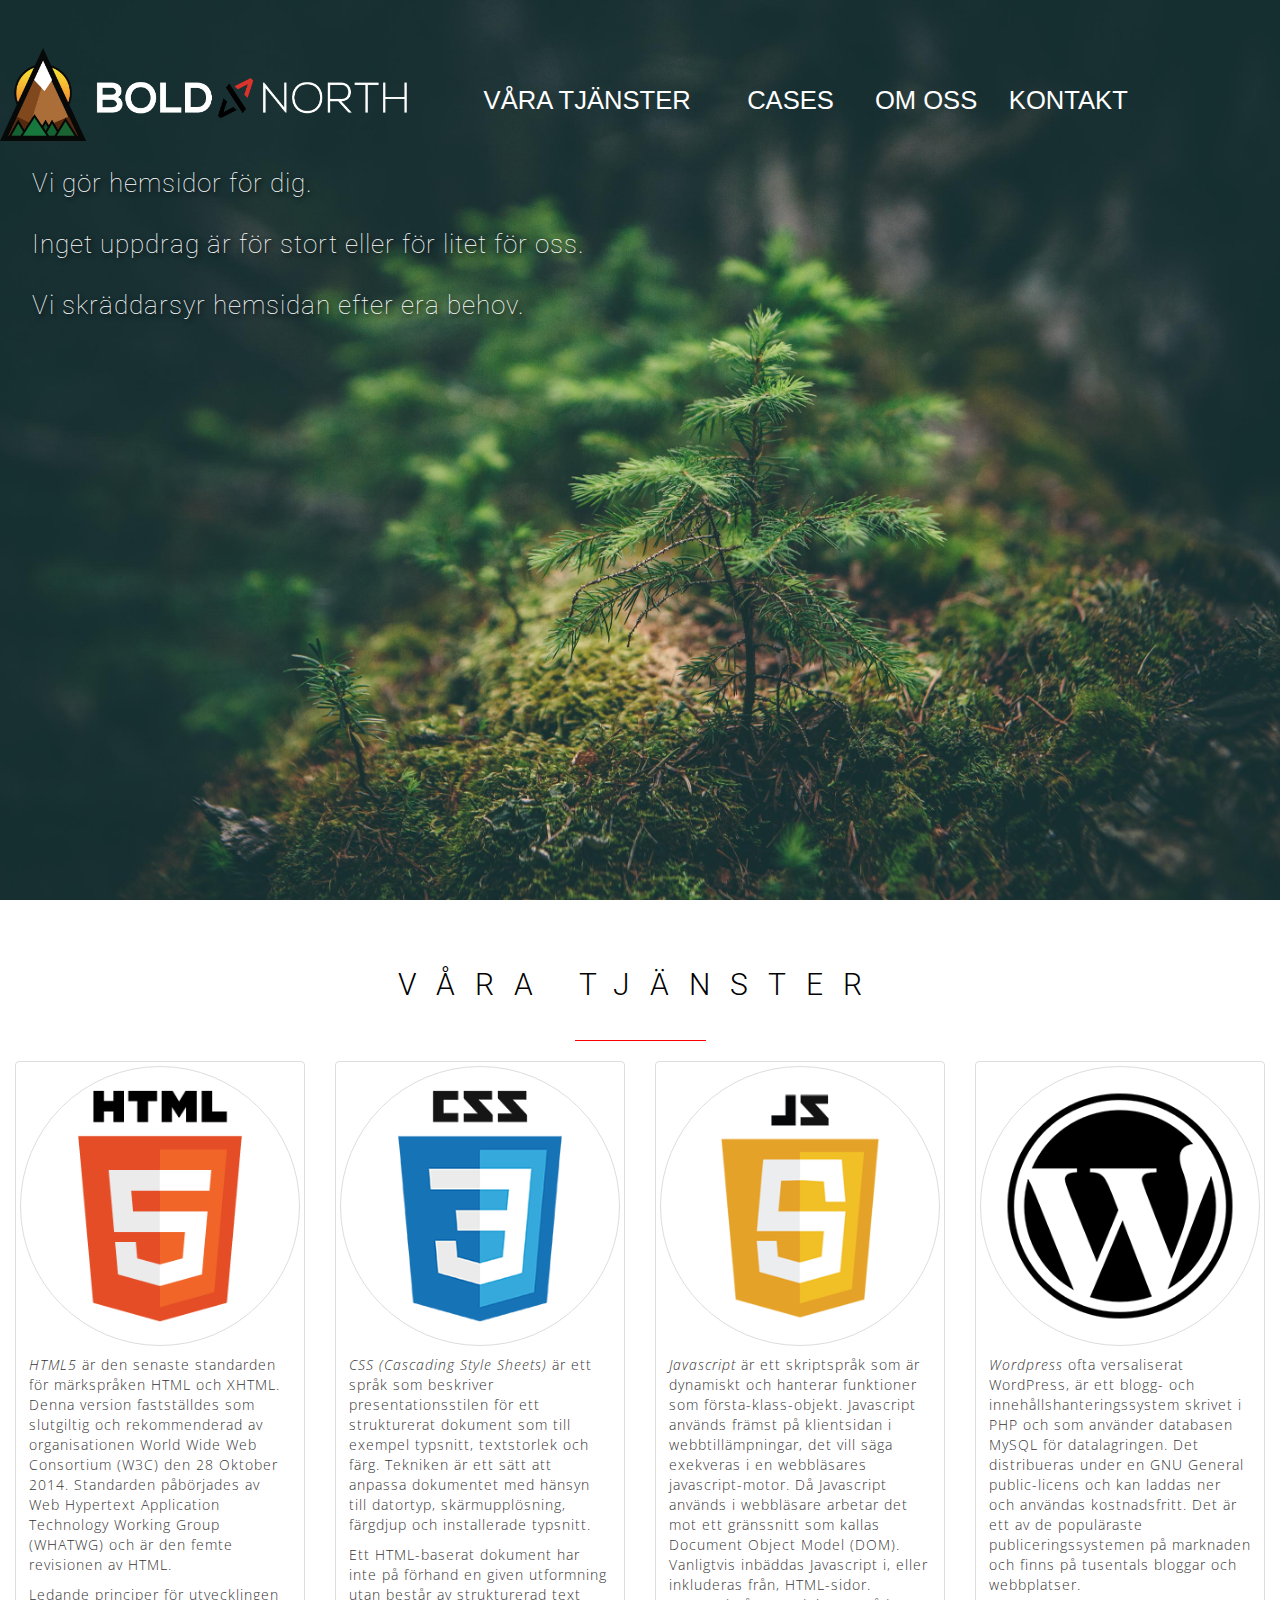
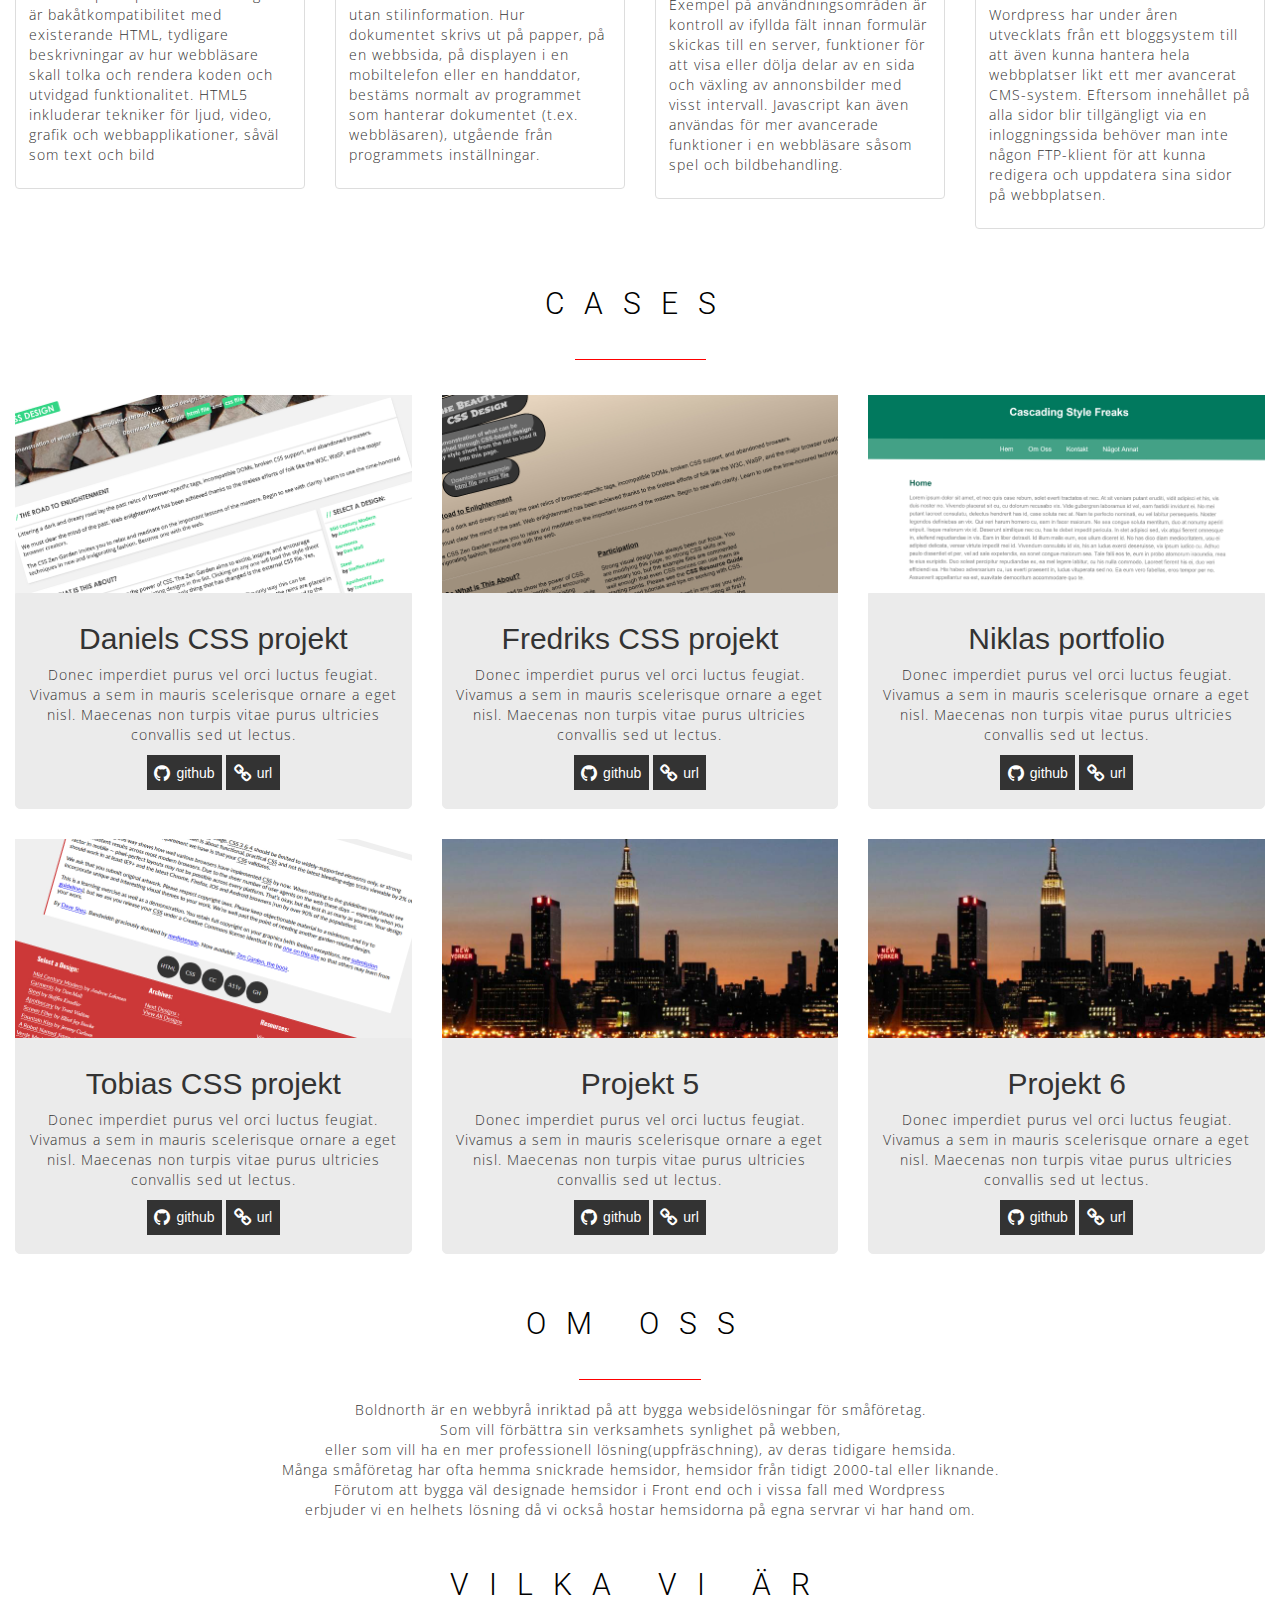
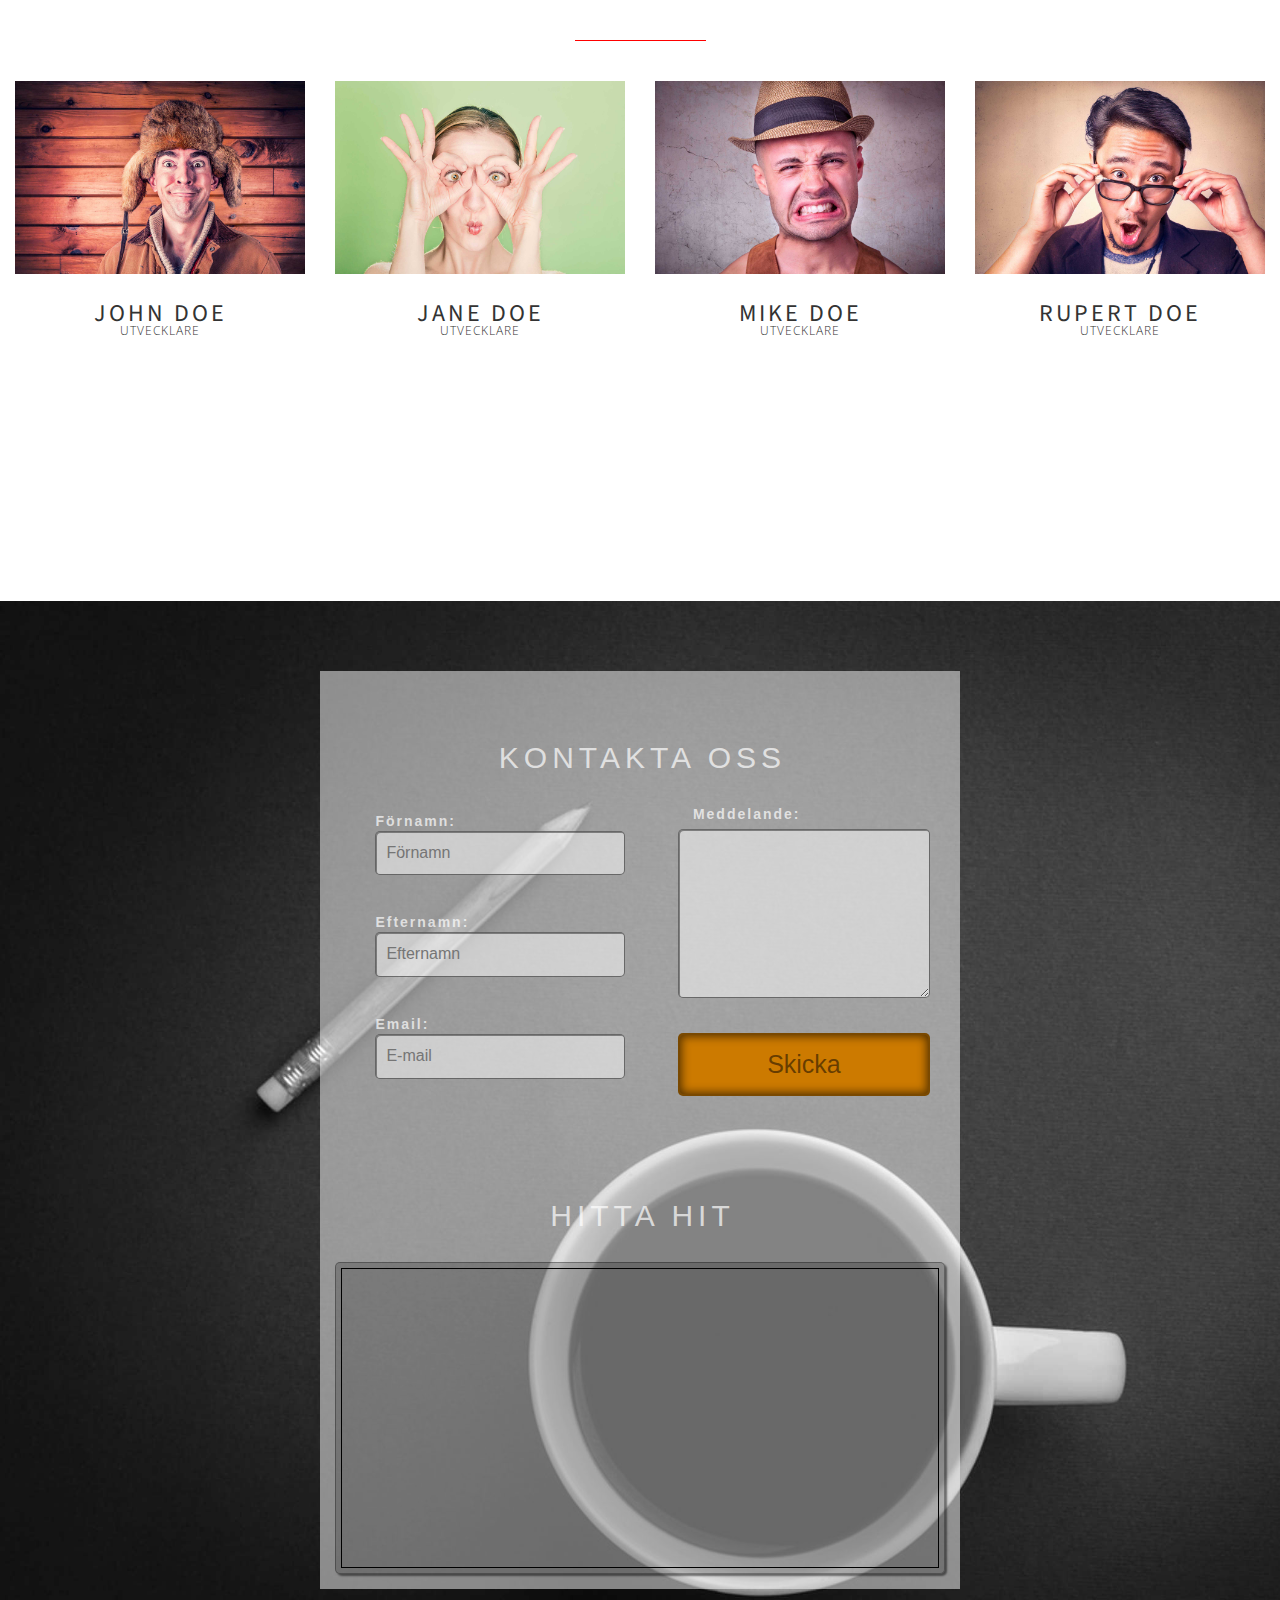
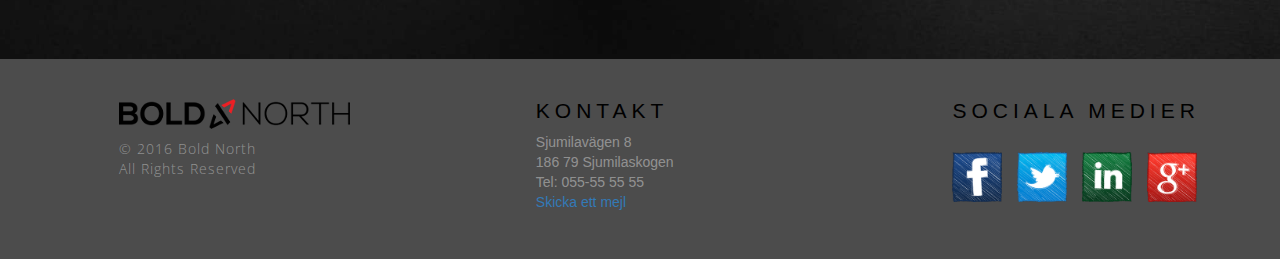
==== commit 47460566: "fix services columns" ====
--- a/index.html
+++ b/index.html
@@ -46,8 +46,8 @@
 <div class="jumbotron">
 	<div class="row">
 		<div class="col-md-4">
-			<img src="./img/mobile_logo_white.png" alt="Bold North" class="img-responsive mobile hidden-md hidden-lg">
-			<img src="./img/desktop_logo_white.png" alt="Bold North" class="img-responsive desktop hidden-xs hidden-s">
+			<img src="./img/mobile_logo_white.png" alt="Bold North" class="img-responsive visible-xs-block visible-sm-block hidden-md hidden-lg">
+			<img src="./img/desktop_logo_white.png" alt="Bold North" class="img-responsive hidden-xs hidden-sm visible-md-block visible-lg-block">
 		</div>
 
 		<div class="col-md-8">
@@ -92,7 +92,7 @@
 		<div class="container-fluid">
 			<div class="row">
 
-				<div class="col-xs-12 col-md-3">
+				<div class="col-xs-12 col-sm-6 col-md-3">
 					<div class="thumbnail">
 						<img src="img/html.png" class="img-thumbnail img-circle" alt="HTML5">
 						<div class="caption">
@@ -103,7 +103,7 @@
 					</div>
 				</div>
 
-				<div class="col-xs-12 col-md-3">
+				<div class="col-xs-12 col-sm-6 col-md-3">
 					<div class="thumbnail">
 						<img src="img/css.png" class="img-thumbnail img-circle" alt="CSS">
 						<div class="caption">
@@ -113,7 +113,7 @@
 					</div>
 				</div>
 
-				<div class="col-xs-12 col-md-3">
+				<div class="col-xs-12 col-sm-6 col-md-3">
 					<div class="thumbnail">
 						<img src="img/js.png" class="img-thumbnail img-circle" alt="JS">
 						<div class="caption">
@@ -122,7 +122,7 @@
 					</div>
 				</div>
 
-				<div class="col-xs-12 col-md-3">
+				<div class="col-xs-12 col-sm-6 col-md-3">
 					<div class="thumbnail">
 						<img src="img/wp.png" class="img-thumbnail img-circle" alt="WP">
 						<div class="caption">
